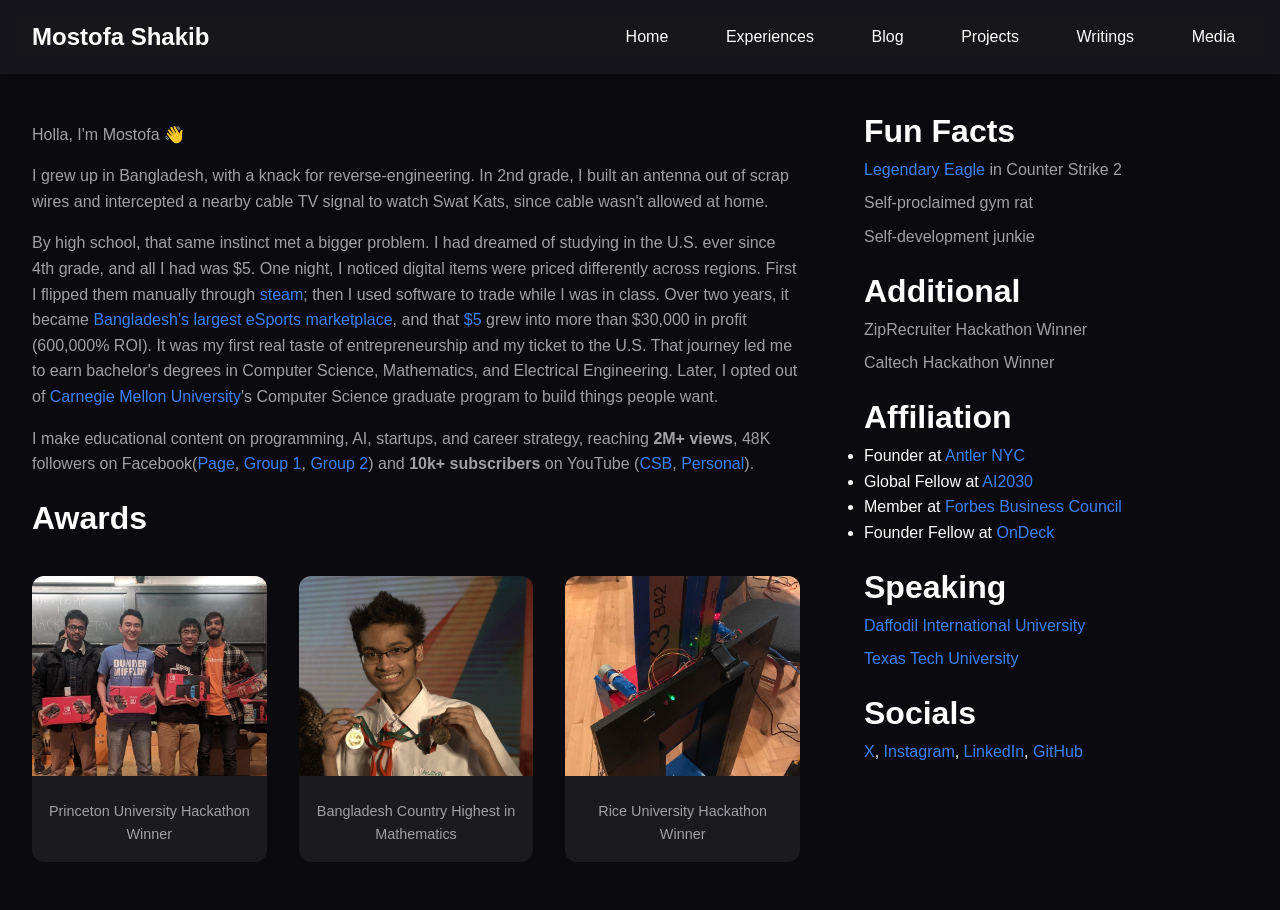
==== index.html @ c3f96622 "made some changes to add forge" ====
<!DOCTYPE html>
<html lang="en">

<head>
    <meta charset="UTF-8">
    <meta name="viewport" content="width=device-width, initial-scale=1.0">
    <title>Mostofa Shakib</title>
    <style>
        :root {
            --bg-color: #0a0a0f;
            --text-primary: #ffffff;
            --text-secondary: #a0a0a5;
            --accent-blue: #3b82f6;
            --card-bg: #1a1a1f;
        }

        * {
            margin: 0;
            padding: 0;
            box-sizing: border-box;
        }

        body {
            font-family: -apple-system, BlinkMacSystemFont, 'Segoe UI', Roboto, Oxygen, Ubuntu, Cantarell, 'Open Sans', 'Helvetica Neue', sans-serif;
            background-color: var(--bg-color);
            color: var(--text-primary);
            line-height: 1.6;
            overflow-y: scroll;
        }

        .container {
            max-width: 1300px;
            margin: 0 auto;
            padding: 2rem;
            display: grid;
            grid-template-columns: 2fr 1fr;
            gap: 4rem;
        }

        #experiences .container {
            grid-template-columns: 1fr;
            justify-items: center;
        }

        #projects .container {
            grid-template-columns: 1fr;
            justify-items: center;
        }

        .nav {
            display: flex;
            justify-content: space-between;
            align-items: center;
            padding: 1rem 2rem;
            background-color: rgba(26, 26, 31, 0.8);
            backdrop-filter: blur(10px);
            position: sticky;
            top: 0;
            z-index: 100;
        }

        .logo {
            display: flex;
            align-items: center;
            gap: 1rem;
        }

        .logo img {
            width: 40px;
            height: 40px;
        }

        .site-title {
            font-size: 1.5rem;
            font-weight: 600;
        }

        .nav-links {
            display: flex;
            gap: 2rem;
        }

        .nav-links a {
            color: var(--text-primary);
            font-weight: 500;
            font-size: 1rem;
            text-decoration: none;
            padding: 0.5rem 0.8rem;
            border-radius: 6px;
            transition: background 0.2s, color 0.2s;
            cursor: pointer;
        }

        .nav-links a:hover,
        .nav-links a.active {
            background: var(--accent-blue);
            color: #fff;
        }

        .main-content {
            margin-top: 1rem;
        }

        .section {
            margin-bottom: 1rem;
        }

        .section-title {
            font-size: 2rem;
            font-weight: 700;
            color: var(--text-primary);
        }

        .content p {
            margin-bottom: 1rem;
            color: var(--text-secondary);
        }

        a {
            color: var(--accent-blue);
            text-decoration: none;
            transition: opacity 0.3s ease;
        }

        a:hover {
            opacity: 0.8;
        }

        .achievements-list {
            list-style: none;
            color: var(--text-secondary);
        }

        .achievements-list li {
            margin-bottom: 0.5rem;
        }

        .gallery {
            display: grid;
            grid-template-columns: repeat(3, 1fr);
            gap: 2rem;
            margin-top: 2rem;
        }

        .gallery-item {
            background: var(--card-bg);
            border-radius: 12px;
            overflow: hidden;
            transition: transform 0.3s ease;
        }

        .gallery-item:hover {
            transform: translateY(-5px);
        }

        .gallery-item img {
            width: 100%;
            height: 200px;
            object-fit: cover;
        }

        .gallery-caption {
            padding: 1rem;
            color: var(--text-secondary);
            text-align: center;
            font-size: 0.9rem;
        }

        /* Page content styles */
        .page-content {
            display: none;
            animation: fadeIn 0.5s ease-in-out;
        }

        .page-content.active {
            display: block;
        }

        @keyframes fadeIn {
            from {
                opacity: 0;
                transform: translateY(20px);
            }

            to {
                opacity: 1;
                transform: translateY(0);
            }
        }

        #experiences .main-content {
            text-align: center;
            max-width: 1200px;
            margin: 0 auto;
            width: 100%;
        }

        .experiences-grid {
            display: grid;
            grid-template-columns: 1fr 1fr 1fr;
            gap: 2.5rem;
            margin-top: 2rem;
            width: 100%;
        }

        .experience-column h2 {
            font-size: 1.5rem;
            font-weight: 600;
            color: var(--text-primary);
            margin-bottom: 1.5rem;
            padding-bottom: 0.5rem;
            border-bottom: 2px solid var(--accent-blue);
            text-align: center;
        }

        .experience-item {
            background: var(--card-bg);
            border-radius: 12px;
            padding: 1.5rem;
            margin-bottom: 1.5rem;
            transition: transform 0.3s ease, box-shadow 0.3s ease;
            text-align: left;
        }

        .experience-item:hover {
            transform: translateY(-5px);
            box-shadow: 0 8px 24px rgba(59, 130, 246, 0.2);
        }

        .experience-item h4 {
            font-size: 1rem;
            font-weight: 600;
            color: var(--text-primary);
            margin-bottom: 0.5rem;
        }

        .experience-item p {
            color: var(--text-secondary);
            font-size: 0.85rem;
            line-height: 1.6;
            margin: 0;
        }

        .writings-subsection {
            margin-bottom: 2.5rem;
        }

        .writings-subsection h2 {
            font-size: 1.25rem;
            font-weight: 600;
            color: var(--text-primary);
            margin-bottom: 1rem;
            padding-bottom: 0.4rem;
            border-bottom: 2px solid var(--accent-blue);
            display: inline-block;
        }

        @media (max-width: 768px) {
            .container {
                grid-template-columns: 1fr;
                gap: 2rem;
                max-width: 100%;
            }

            .gallery {
                grid-template-columns: 1fr;
            }

            .nav-links {
                gap: 1rem;
                font-size: 0.95rem;
            }

            .experiences-grid {
                grid-template-columns: 1fr;
                gap: 2rem;
            }

            #experiences .main-content {
                max-width: 100%;
                padding: 0 1rem;
            }

            #projects .main-content {
                max-width: 100%;
                padding: 0 1rem;
            }
        }

        @media (max-width: 1024px) and (min-width: 769px) {
            .experiences-grid {
                grid-template-columns: 1fr 1fr;
                gap: 2rem;
            }
        }

        .blog-card {
            background: rgba(26, 26, 31, 0.4);
            border: 1px solid rgba(255, 255, 255, 0.05);
            border-radius: 12px;
            padding: 0.5rem 0.75rem;
            transition: all 0.3s ease;
            cursor: pointer;
            display: flex;
            flex-direction: column;
            position: relative;
            overflow: hidden;
            text-align: left;
        }

        .blog-card:hover {
            transform: translateY(-5px);
            background: rgba(26, 26, 31, 0.8);
            border-color: var(--accent-blue);
            box-shadow: 0 10px 30px -10px rgba(59, 130, 246, 0.15);
        }

        .blog-card::before {
            content: '';
            position: absolute;
            top: 0;
            left: 0;
            width: 100%;
            height: 2px;
            background: linear-gradient(90deg, var(--accent-blue), transparent);
            opacity: 0;
            transition: opacity 0.3s;
        }

        .blog-card:hover::before {
            opacity: 1;
        }

        .blog-meta {
            font-size: 0.8rem;
            color: var(--text-secondary);
            margin-bottom: 0.15rem;
            display: flex;
            gap: 1rem;
        }

        .blog-title {
            font-size: 1.15rem;
            font-weight: 600;
            color: var(--text-primary);
            margin-bottom: 0.1rem;
            line-height: 1.4;
        }

        .blog-desc {
            color: #d1d5db;
            font-size: 0.85rem;
            margin-bottom: 0.15rem;
            line-height: 1.4;
            flex-grow: 1;
        }

        .blog-read-more {
            color: var(--accent-blue);
            font-size: 0.95rem;
            font-weight: 500;
            margin-top: auto;
            display: flex;
            align-items: center;
            gap: 0.5rem;
        }

        .pagination {
            display: flex;
            justify-content: center;
            align-items: center;
            gap: 0.5rem;
            margin-top: 3rem;
        }

        .page-btn {
            background: var(--card-bg);
            border: 1px solid rgba(255, 255, 255, 0.1);
            color: var(--text-secondary);
            width: 40px;
            height: 40px;
            border-radius: 8px;
            display: flex;
            justify-content: center;
            align-items: center;
            cursor: pointer;
            transition: all 0.2s;
            font-weight: 500;
        }

        .page-btn:hover:not(:disabled) {
            border-color: var(--accent-blue);
            color: var(--text-primary);
        }

        .page-btn.active {
            background: var(--accent-blue);
            color: white;
            border-color: var(--accent-blue);
        }

        .page-btn:disabled {
            opacity: 0.5;
            cursor: not-allowed;
        }

        .blog-filter-nav {
            display: flex;
            justify-content: center;
            gap: 1rem;
            margin-bottom: 2rem;
            flex-wrap: wrap;
        }

        .blog-filter-btn {
            background: transparent;
            border: 1px solid rgba(255, 255, 255, 0.1);
            color: var(--text-secondary);
            padding: 0.5rem 1.25rem;
            border-radius: 20px;
            cursor: pointer;
            transition: all 0.3s ease;
            font-size: 0.9rem;
            font-weight: 500;
        }

        .blog-filter-btn:hover {
            border-color: var(--accent-blue);
            color: var(--text-primary);
        }

        .blog-filter-btn.active {
            background: var(--accent-blue);
            color: white;
            border-color: var(--accent-blue);
        }
    </style>
</head>

<body>
    <nav class="nav">
        <div class="logo">
            <!-- You can add a logo image here if you want -->
            <!-- <img src="logo.png" alt="Logo"> -->
            <a onclick="showPage('home')" class="site-title"
                style="color: var(--text-primary); cursor: pointer;">Mostofa Shakib</a>
        </div>
        <div class="nav-links">
            <a onclick="showPage('home')" class="nav-item active">Home</a>
            <a onclick="showPage('experiences')" class="nav-item">Experiences</a>
            <a onclick="showPage('blog')" class="nav-item">Blog</a>
            <a onclick="showPage('projects')" class="nav-item">Projects</a>
            <a onclick="showPage('writings')" class="nav-item">Writings</a>
            <a onclick="showPage('media')" class="nav-item">Media</a>
        </div>
    </nav>

    <!-- Home Page -->
    <div id="home" class="page-content active">
        <div class="container">
            <div class="main-content">
                <section class="section" id="about">
                    <div class="content">
                        <p>Holla, I'm Mostofa 👋</p>

                        <p>I grew up in Bangladesh, with a knack for reverse-engineering. In 2nd
                            grade, I built an antenna out of scrap wires and intercepted a nearby cable TV signal
                            to watch Swat Kats, since cable wasn't allowed at home.</p>

                        <p>By high school, that same instinct met a bigger problem. I had dreamed of studying in the
                            U.S. ever since 4th grade, and all I had was $5. One night, I noticed
                            digital items were priced differently across regions. First I flipped them manually through
                            <a href="https://steamcommunity.com/id/earthdj">steam</a>; then I
                            used software to trade while I was in class. Over two years, it became <a
                                href="https://www.facebook.com/kurtssteamstore">Bangladesh's largest
                                eSports marketplace</a>, and that <a href="images/steam_origin.png"
                                target="_blank">$5</a> grew into more than $30,000 in profit (600,000% ROI). It was
                            my first
                            real taste of entrepreneurship and my ticket to the U.S. That journey led me to earn
                            bachelor's degrees in Computer Science, Mathematics, and Electrical Engineering. Later, I
                            opted out of <a
                                href="https://www.usnews.com/best-graduate-schools/top-computer-science-schools/computer-science-rankings">Carnegie
                                Mellon University</a>'s Computer
                            Science graduate program to build things people want.
                        </p>

                        <p> I make educational content on programming, AI, startups, and
                            career strategy, reaching <strong>2M+ views</strong>, 48K followers on
                            Facebook(<a href="https://www.facebook.com/csbmain">Page</a>, <a
                                href="https://www.facebook.com/groups/csbmain">Group 1</a>, <a
                                href="https://www.facebook.com/groups/pbcsbmain">Group 2</a>) and <strong>10k+
                                subscribers</strong>
                            on YouTube (<a href="https://www.youtube.com/@csbdmain">CSB</a>, <a
                                href="https://www.youtube.com/c/AdibShakib">Personal</a>).
                        </p>
                    </div>
                </section>

                <section class="section" id="awards">
                    <h2 class="section-title">Awards</h2>
                    <div class="gallery">
                        <div class="gallery-item">
                            <img src="images/princetonU.jpg" alt="Princeton University Hackathon">
                            <div class="gallery-caption">Princeton University Hackathon Winner</div>
                        </div>
                        <div class="gallery-item">
                            <img src="images/highschool.jpg" alt="Mathematics Achievement">
                            <div class="gallery-caption">Bangladesh Country Highest in Mathematics</div>
                        </div>
                        <div class="gallery-item">
                            <img src="images/rice.jpg" alt="Rice University Hackathon">
                            <div class="gallery-caption">Rice University Hackathon Winner</div>
                        </div>
                    </div>
                </section>
            </div>

            <aside>
                <section class="section" id="funfacts">
                    <h2 class="section-title">Fun Facts</h2>
                    <ul class="achievements-list">
                        <li><a href="images/csgo_le.jpeg" target="_blank">Legendary Eagle</a> in Counter Strike 2</li>
                        <li>Self-proclaimed gym rat</li>
                        <li>Self-development junkie</li>
                    </ul>
                </section>

                <section class="section" id="additional">
                    <h2 class="section-title">Additional</h2>
                    <ul class="achievements-list">
                        <li>ZipRecruiter Hackathon Winner</li>
                        <li>Caltech Hackathon Winner</li>
                    </ul>
                </section>

                <section class="section" id="affiliation">
                    <h2 class="section-title">Affiliation</h2>
                    <ul class="social-list">
                        <li>Founder at <a href="https://www.antler.co//">Antler NYC</a></li>
                        <li>Global Fellow at <a href="https://ai2030.org/global-fellow-program/">AI2030</a></li>
                        <li>Member at <a
                                href="https://councils.forbes.com/profile/Mostofa-Shakib-Founder-CEO-Variant-Technologies/fdfc43c6-7fb0-412b-966b-9c5f62c822c8">Forbes
                                Business Council</a></li>
                        <li>Founder Fellow at <a href="https://www.joinodf.com/">OnDeck</a></li>
                    </ul>
                </section>

                <section class="section" id="speaking">
                    <h2 class="section-title">Speaking</h2>
                    <ul class="achievements-list">
                        <li><a
                                href="https://www.facebook.com/diucpc.official/posts/pfbid02jitp6ctXB6geWnJ72FeGAPKJsYFWMpMvJf2nkNvARnY86dKVAZ6pu3mEBxDntAfxl">Daffodil
                                International University</a></li>
                        <li><a href="https://www.instagram.com/p/Ch04AegO8Mm/">Texas Tech University</a></li>
                    </ul>
                </section>

                <section class="section" id="socials">
                    <h2 class="section-title">Socials</h2>
                    <p>
                        <a href="https://x.com/mshakib01">X</a>,
                        <a href="https://www.instagram.com/mshakib01">Instagram</a>,
                        <a href="https://www.linkedin.com/in/mostofashakib">LinkedIn</a>,
                        <a href="https://github.com/mostofashakib">GitHub</a>
                    </p>
                </section>
            </aside>
        </div>
    </div>

    <!-- Experiences Page -->
    <div id="experiences" class="page-content">
        <div class="container">
            <div class="main-content">
                <h1 class="section-title">Experiences</h1>
                <div class="experiences-grid">
                    <!-- Industry Experiences -->
                    <div class="experience-column">
                        <h2>Industry</h2>
                        <!-- <div class="experience-item">
                            <h4>AI Engineer at Mercor</h4>
                            <p>Led the development of evaluation infrastructure to compute rewards for LLM Post Training
                            </p>
                        </div> -->
                        <div class="experience-item">
                            <h4>Software Engineer at ZipRecruiter</h4>
                            <p>Drove transition to eliminate manual QA; enabled launch of
                                real-time video interview (<a
                                    href="https://techcrunch.com/2024/09/05/ziprecruiters-new-tool-will-quickly-match-and-schedule-an-intro-call-with-potential-candidates/">ZipIntro)</a>
                                for 10M job seekers daily, helping ZipRecruiter earn a spot in <a
                                    href="https://www.fastcompany.com/91269597/human-resources-most-innovative-companies-2025">Fast
                                    Company’s Most Innovative Companies</a></p>
                        </div>
                        <div class="experience-item">
                            <h4>Software Engineer at Snapchat</h4>
                            <p>Led messaging's identity migration (<a
                                    href="https://techcrunch.com/2022/02/17/snapchat-change-username/">username
                                    change</a>) for ~1B+ monthly active users.</p>
                        </div>
                        <!-- <div class="experience-item">
                            <h4>Founding Engineer at CDK Global</h4>
                            <p>Early engineer at the new fortellis marketplace; built the subscription billing infrastructure.</p>
                        </div> -->
                    </div>

                    <!-- Entrepreneurship Experiences -->
                    <div class="experience-column">
                        <h2>Entrepreneurship</h2>
                        <div class="experience-item">
                            <h4>Founder at CSB</h4>
                            <p>AI Recruitment; generated $4M+ income for developers and $0 -> $300K ARR in 5
                                months; featured in <a
                                    href="https://www.under30ceo.com/how-a-gaming-arbitrage-strategy-led-to-revolutionizing-tech-education/">Under30CEO</a>,
                                and <a
                                    href="https://thefinancialexpress.com.bd/youth-and-entrepreneurship/rethinking-hiring-with-mostofa-adib-shakib">
                                    Financial Express</a>.</p>
                        </div>
                        <div class="experience-item">
                            <h4>Co-Founder at Promethium</h4>
                            <p>Blockchain based wallet + payments infrastructure with built-in assets inheritance;
                                Received funding from US Government SBIR Program, 1517 Fund </p>
                        </div>
                        <!-- <div class="experience-item">
                            <h4>Founder at <a href="https://www.facebook.com/kurtssteamstore">Kurt's Steam
                                    Store</a>
                            </h4>
                            <p>Built <a href="https://www.facebook.com/kurtssteamstore">Bangladesh's largest eSports
                                    marketplace</a> using software to track market trends
                                across regions, and generated 600,000% ROI from $5.</p>
                        </div> -->
                    </div>

                    <!-- Non-profit Experiences -->
                    <div class="experience-column">
                        <h2>Non-Profit</h2>
                        <!-- <div class="experience-item">
                            <h4>Research at Applied Vision Lab</h4>
                            <p>Conducted image segmentation using deformable models and CNN to detect multi-scale
                                visual features for early-stage plantation yield estimation.</p>
                        </div> -->

                        <div class="experience-item">
                            <h4>Founder & President at HackCSB</h4>
                            <p>Bangladesh's first hackathon ecosystem; collaborated with top universities, influencers
                                with 1M+
                                followers; earned recognition from <a
                                    href="https://x.com/UNICEFinnovate/status/1858827565445902392">UNICEF</a>, <a
                                    href="https://www.dhakatribune.com/bangladesh/education/357156/bangladesh%E2%80%99s-tech-sector-energized-by">Dhaka
                                    Tribune</a>, and <a
                                    href="https://thefinancialexpress.com.bd/sci-tech/how-a-bangladeshi-hackathon-is-inspiring-a-generation">The
                                    Financial Express</a></p>
                        </div>
                        <div class="experience-item">
                            <h4>Co-Founder & President at RaiderHacks</h4>
                            <p>West Texas’s first hackathon org; grew to 100+ members who won at
                                Harvard, Microsoft, Berkeley</p>
                        </div>
                    </div>

                    <!-- Advising & Investing Experiences (Inline) -->
                </div>
                <div class="content" style="margin-top: 4rem; text-align: left;">
                    <h2
                        style="font-size: 1.5rem; font-weight: 600; color: var(--text-primary); margin-bottom: 1.5rem; padding-bottom: 0.5rem; border-bottom: 2px solid var(--accent-blue); display: inline-block;">
                        Advising & Investing</h2>
                    <ul class="achievements-list" style="line-height: 1.8; font-size: 0.95rem;">
                        <li><strong>Accelerator Committee at <a
                                    href="https://www.depts.ttu.edu/research/research-park/About_Us/mentors/mentor/?name=shakib-adib-mostofa">Innovation
                                    Hub</a>:</strong> Evaluated and selected startups for the $40K seed accelerator, and
                            provided technical advisory to portfolio companies.</li>
                        <li><strong>Technical Advisor at <a href="https://relaxy.com.bd/">Relaxy</a>:</strong> Guided
                            AI and technical strategy for an AI mental health platform backed by Accelerating Asia,
                            led by a Forbes 30 Under 30 founder.</li>
                        <li><strong>Angel Investor at <a href="https://www.gaingels.com/">GaingelsVC</a>:</strong>
                            Actively investing in early-stage AI and infrastructure startups.</li>
                    </ul>
                </div>
            </div>
        </div>
    </div>

    <!-- Media Page -->
    <div id="media" class="page-content">
        <div class="container">
            <div class="main-content">
                <h1 class="section-title">📰 Media</h1>

                <section class="section">
                    <div class="content">
                        <p>I've been featured in media outlets for my work:</p>
                        <ul class="achievements-list">
                            <!-- <li>Featured in <a
                                    href="https://www.businessinsider.com/pivoted-career-upskill-agentic-ai-software-engineering-2025-8">Business
                                    Insider</a></li>
                            <li>Featured in <a href="https://www.businessinsider.com/tech-workers-simple-tip-for-breaking-into-ai-2025-12">Business
                                    Insider</a></li>
                            <li>Featured in <a
                                    href="https://translate.google.com/translate?sl=pt&tl=en&u=https://exame.com/carreira/engenheiro-abandona-big-techs-aposta-em-ia-e-quadruplica-renda-para-us-330-mil-por-ano/">Exame</a>
                            </li> -->
                            <li>Under30CEO: <a
                                    href="https://www.under30ceo.com/how-a-gaming-arbitrage-strategy-led-to-revolutionizing-tech-education/">How
                                    a
                                    Gaming Arbitrage Strategy Led to Revolutionizing Tech Education</a></li>
                            <li>The Financial Express: <a
                                    href="https://thefinancialexpress.com.bd/youth-and-entrepreneurship/rethinking-hiring-with-mostofa-adib-shakib">Rethinking
                                    hiring with Mostofa Adib Shakib</a></li>
                            <li>USA Today: <a
                                    href="https://www.usatoday.com/story/special/contributor-content/2024/06/11/adibs-path-from-steam-trader-to-silicon-valley/74061707007/">Adib's
                                    Path from Steam Trader to Silicon Valley</a></li>
                            <li>Hackernoon: <a
                                    href="https://hackernoon.com/from-bangladesh-to-texas-shakib-and-the-power-of-hackathons">From
                                    Bangladesh to Texas: Shakib and the Power of Hackathons</a>
                            </li>
                            <li>The Manab Zamin: <a href="https://www.mzamin.com/old-archive?news=103769">
                                    Shakib's Journey</a></li>
                            <li>Dhaka Tribune: <a
                                    href="https://www.dhakatribune.com/bangladesh/education/357156/bangladesh%E2%80%99s-tech-sector-energized-by">Bangladesh’s
                                    tech sector energized by international hackathon</a></li>
                            <li>The Financial Express: <a
                                    href="https://thefinancialexpress.com.bd/sci-tech/how-a-bangladeshi-hackathon-is-inspiring-a-generation">How
                                    a Bangladeshi hackathon is inspiring a generation</a></li>
                            <li>Bangladesh Post: <a
                                    href="https://bangladeshpost.net/posts/hackcsb-ignites-innovation-among-bangladesh-s-tech-students-144851">HackCSB
                                    ignites innovation among Bangladesh’s tech students</a></li>
                        </ul>
                    </div>
                </section>

                <section class="section">
                    <h2 class="section-title">🎙️ Podcasts</h2>
                    <div class="content">
                        <p>I've been on podcasts discussing tech, entrepreneurship, and career development:</p>
                        <ul class="achievements-list">
                            <li><a href="https://youtu.be/lc6NeudSkMk?si=-1ILIFRSJVuIU6mO">Seeam Shahid Noor:</a>
                                Sharing my journey from zero to cracking Amazon, Twitter, etc</li>
                            <li><a href="https://youtu.be/4m5bO1p8SHg?si=LrP2zD58KTMiUuiM">Short Stories:</a>
                                Building
                                the "Snapchat" of Crypto </li>
                        </ul>
                    </div>
                </section>
            </div>
        </div>
    </div>

    <!-- Projects Page -->
    <div id="projects" class="page-content">
        <div class="container">
            <div class="main-content">
                <h1 class="section-title">Projects</h1>
                <div class="content" style="margin-top: 1.5rem;">
                    <ul class="achievements-list">
                        <li><a href="https://github.com/mostofashakib/Forge">Forge</a>: Built infrastructure for
                            generating synthetic data for AI agents through RL-style environments and interactive task
                            simulations. Supports multi-step environments, evolving world states, reward-driven agent
                            behavior, and scalable trajectory generation for reasoning, planning, and tool-use
                            evaluation
                        </li>
                        <li><a href="https://github.com/mostofashakib/GideonAI">GideonAI</a>: Built a multimodal
                            video
                            moderation agent with compliance validation, cross-model disagreement detection, drift
                            monitoring across content distributions, and cost-aware inference routing for per-clip
                            model
                            selection. Integrated confidence-based human review loops with policy feedback
                            refinement
                        </li>
                        <li><a href="https://github.com/mostofashakib/Friday">Friday</a>: An AI Interview Coach that
                            adapts in real time — asking harder questions when you're doing well, probing weak spots
                            when you're not, and coaching itself on how to push you further;
                            personalizes every session to the candidate by reading their GitHub, resume,
                            publications,
                            and the job posting before the interview begins</li>
                        <li><a href="https://github.com/mostofashakib/VidQ">VidQ</a>: Agentic video downloader that
                            downloads any video from any websites with no browser extensions or site-specific
                            configs.
                            Runs a two-pass pipeline inside headless Chromium that intercepts video streams and
                            downloads via ffmpeg, with a MediaRecorder fallback for DRM-adjacent or blob-URL content
                        </li>

                        <li><a
                                href="https://www.linkedin.com/posts/safallwa_chatgpt-resumegpt-activity-7284949715173974016-oay0/">ResumeGPT</a>:
                            Built an AI resume optimizer to fix Bangladesh's resume writing problem. Went viral on
                            LinkedIn
                        </li>
                    </ul>
                </div>
            </div>
        </div>
    </div>

    <!-- Writings Page -->
    <div id="writings" class="page-content">
        <div class="container">
            <div class="main-content">
                <h1 class="section-title">✍️ Writings & Publications</h1>
                <div class="content">
                    <div class="writings-subsection">
                        <h2>Research <a href="https://scholar.google.com/citations?user=IwJCxNYAAAAJ&hl" target="_blank"
                                style="font-size: 0.9rem; vertical-align: middle; margin-left: 0.5rem; font-weight: normal; color: var(--text-secondary);">[Google
                                Scholar]</a></h2>
                        <ul class="achievements-list">
                            <li>IEEE TSCET: <a href="https://ieeexplore.ieee.org/document/11461133">Predicting Drug
                                    Super-class
                                    Mechanisms of Action From Large-Scale Cell-Line Sensitivity Profiles Using
                                    Autoencoder Latent Representations and Stacked Neural-Boosted Ensembles</a>
                            </li>
                            <li>IEEE TSCET: <a href="https://ieeexplore.ieee.org/document/11461211">CDFNet Based
                                    Fusion
                                    Network for Interpretable Alzheimer's Disease Prediction Using Hybrid Imaging
                                    and
                                    Clinical Meta-Ensemble Learning</a> </li>
                            <li>Dzone: <a
                                    href="https://dzone.com/articles/self-supervised-learning-techniques-visual-tracking">Self-Supervised
                                    Learning Techniques for Visual Tracking</a></li>
                        </ul>
                    </div>
                    <div class="writings-subsection">
                        <h2>Media Publications</h2>
                        <ul class="achievements-list">
                            <li>Forbes: <a
                                    href="https://www.forbes.com/councils/forbesbusinesscouncil/2024/11/20/20-experts-share-tips-for-aspiring-entrepreneurs/">20
                                    Experts Share Tips For Aspiring Entrepreneurs</a></li>
                            <li>Forbes: <a
                                    href="https://www.forbes.com/councils/forbesbusinesscouncil/2024/08/19/bootstrapping-a-tech-startup-20-expert-tips-for-finding-success/">Bootstrapping
                                    A Tech Startup? 20 Expert Tips For Finding Success</a></li>
                            <li>Forbes: <a
                                    href="https://www.forbes.com/councils/forbesbusinesscouncil/2024/11/04/unexpected-catalyst-for-innovation-in-developing-nations/">Hackathons
                                    In Developing Nations: An Unexpected Catalyst for Innovation</a></li>
                            <li>Forbes: <a
                                    href="https://www.forbes.com/councils/forbesbusinesscouncil/2025/04/21/three-ways-small-businesses-can-use-ai-to-their-advantage/">Three
                                    Ways Small Businesses Can Use AI To Their Advantage</a></li>
                            <li>Forbes: <a
                                    href="https://www.forbes.com/councils/forbesbusinesscouncil/2025/01/02/how-to-start-a-company-with-little-money/">How
                                    to Start a Company With Little Money</a></li>
                            <li>The Financial Express: <a
                                    href="https://today.thefinancialexpress.com.bd/editorial/does-openais-sora-signal-end-of-youtubers-1713279487">Does
                                    OpenAI's Sora signal end of YouTubers?</a></li>
                            <li>Hackernoon: <a
                                    href="https://hackernoon.com/devin-ai-end-of-software-engineers-or-just-a-tool">Devin
                                    AI: End of Software Engineers or Just A Tool?</a></li>
                            <li>HackerNoon: <a
                                    href="https://hackernoon.com/how-to-get-the-most-out-of-your-university-life-as-a-software-engineer">How
                                    to Get the Most Out of Your University Life as a CS Student</a></li>
                            <li>HackerNoon: <a href="https://hackernoon.com/unlocking-doors-to-google-and-facebook">How
                                    to
                                    Become a Google Engineer</a></li>
                        </ul>
                    </div>
                </div>
            </div>
        </div>
    </div>

    <!-- Blog Page -->
    <div id="blog" class="page-content">
        <div class="container">
            <div class="main-content">
                <h1 class="section-title" style="margin-bottom: 2rem; text-align: center;">📝 Blog</h1>

                <div class="blog-filter-nav" id="blog-filter-nav">
                    <button class="blog-filter-btn active" onclick="filterBlogs('all')">All</button>
                    <button class="blog-filter-btn" onclick="filterBlogs('tech')">Tech</button>
                    <button class="blog-filter-btn" onclick="filterBlogs('startup')">Startup</button>
                    <button class="blog-filter-btn" onclick="filterBlogs('personal')">Personal</button>
                    <button class="blog-filter-btn" onclick="filterBlogs('reading-list')">Reading List</button>
                </div>

                <div id="blog-container" class="experiences-grid"
                    style="grid-template-columns: 1fr; max-width: 800px; margin: 0 auto; gap: 0.5rem;">
                    <!-- Blogs rendered via JS -->
                </div>

                <div class="pagination" id="blog-pagination">
                    <!-- Pagination rendered via JS -->
                </div>
            </div>
        </div>
    </div>

    <script>
        // Page navigation functionality
        function showPage(pageId) {
            // Scroll to top of the page instantly to prevent flickering
            window.scrollTo(0, 0);

            // Hide all pages
            const pages = document.querySelectorAll('.page-content');
            pages.forEach(page => {
                page.classList.remove('active');
            });

            // Show selected page
            const selectedPage = document.getElementById(pageId);
            if (selectedPage) {
                selectedPage.classList.add('active');
            }

            // Update navigation active state
            const navItems = document.querySelectorAll('.nav-item');
            navItems.forEach(item => {
                item.classList.remove('active');
            });

            // Find and activate the corresponding nav item
            const activeNavItem = document.querySelector(`[onclick="showPage('${pageId}')"]`);
            if (activeNavItem) {
                activeNavItem.classList.add('active');
            }
        }

        const blogs = [
            {
                title: "LLM Training Overview",
                description: "A visual mapping of how foundational models are designed, trained, aligned, and optimized for inference.",
                date: "November 29, 2025",
                readTime: "6 min read",
                url: "blog/llm_training_overview.html",
                category: "tech"
            },
            {
                title: "LLM Evaluation & Benchmark",
                description: "Evaluations, why they fail, how to use LLM as a Judge, and why agentic traces are harder to evaluate.",
                date: "November 28, 2025",
                readTime: "20 min read",
                url: "blog/llm_evaluation.html",
                category: "tech"
            },
            {
                title: "LLM as a Judge",
                description: "How to reliably use LLMs as evaluators, common biases, mitigation and structured outputs.",
                date: "November 27, 2025",
                readTime: "12 min read",
                url: "blog/llm_as_a_judge.html",
                category: "tech"
            },
            {
                title: "LLM Post-Training",
                description: "A look at SFT, RLHF, and DPO, and how base models are fine-tuned to follow instructions.",
                date: "November 25, 2025",
                readTime: "25 min read",
                url: "blog/post-training-llms.html",
                category: "tech"
            },
            // {
            //     title: "LLM Model Architecture",
            //     description: "Examining core layers: Attention, MLP, Positional Encodings, and variants like MQA and Mixture of Experts.",
            //     date: "March 29, 2026",
            //     readTime: "Coming Soon",
            //     url: "blog/model_architecture.html"
            // },
            // {
            //     title: "LLM Pre-Training",
            //     description: "Exploring compute scaling laws, distributed architectures, and mixed precision optimization.",
            //     date: "March 29, 2026",
            //     readTime: "Coming Soon",
            //     url: "blog/pretraining.html"
            // },
            // {
            //     title: "LLM Inference Ops",
            //     description: "Deep dive into model deployment via KV Cache, Speculative Decoding, and PagedAttention.",
            //     date: "March 29, 2026",
            //     readTime: "Coming Soon",
            //     url: "blog/inference.html"
            // },
            // {
            //     title: "High Fidelity Environments",
            //     description: "Testing model deployments via sandboxing, robust tooling, and mock production scenarios.",
            //     date: "March 29, 2026",
            //     readTime: "Coming Soon",
            //     url: "blog/high_fidelity_environment.html"
            // }
        ];

        const BLOGS_PER_PAGE = 6;
        let currentBlogPage = 1;
        let currentBlogCategory = 'all';

        function filterBlogs(category) {
            currentBlogCategory = category;
            currentBlogPage = 1; // Reset to first page

            // Update active state of buttons
            const buttons = document.querySelectorAll('.blog-filter-btn');
            buttons.forEach(btn => {
                btn.classList.remove('active');
                if (btn.getAttribute('onclick').includes(`('${category}')`)) {
                    btn.classList.add('active');
                }
            });

            renderBlogs();
        }

        function renderBlogs() {
            const container = document.getElementById('blog-container');
            const pagination = document.getElementById('blog-pagination');

            if (currentBlogCategory === 'reading-list') {
                container.innerHTML = `
                    <div style="grid-column: 1 / -1; text-align: left; padding: 0.5rem 0; width: 100%;">
                        <h2 style="font-size: 1.4rem; color: var(--text-primary); margin-bottom: 1rem; border-bottom: 1px solid rgba(255,255,255,0.1); padding-bottom: 0.5rem;">Startups</h2>
                        <ul class="achievements-list" style="margin-bottom: 2.5rem; list-style-type: disc; margin-left: 1.5rem; line-height: 1.8;">
                            <li><strong>Zero to One</strong> by Peter Thiel</li>
                            <li><strong>Built to Last</strong> by Jim Collins and Jerry I. Porras</li>
                            <li><strong>Negotiation Genius</strong> by Deepak Malhotra and Max Bazerman</li>
                            <li><strong>The Mom Test</strong> by Rob Fitzpatrick</li>
                            <li><strong>Start Small, Stay Small</strong> by Rob Walling</li>
                            <li><strong>The Unfair Advantage</strong> by Ash Ali and Hasan Kubba</li>
                        </ul>

                        <h2 style="font-size: 1.4rem; color: var(--text-primary); margin-bottom: 1rem; border-bottom: 1px solid rgba(255,255,255,0.1); padding-bottom: 0.5rem;">Personal</h2>
                        <ul class="achievements-list" style="list-style-type: disc; margin-left: 1.5rem; line-height: 1.8;">
                            <li><strong>Meditations</strong> by Marcus Aurelius</li>
                            <li><strong>The 48 Laws of Power</strong> by Robert Greene</li>
                            <li><strong>Money: The True Story of a Made-Up Thing</strong> by Jacob Goldstein</li>
                        </ul>
                    </div>
                `;
                pagination.innerHTML = '';
                return;
            }

            // Filter blogs by category
            const filteredBlogs = currentBlogCategory === 'all'
                ? blogs
                : blogs.filter(blog => blog.category === currentBlogCategory);

            // Calculate slice
            const startIndex = (currentBlogPage - 1) * BLOGS_PER_PAGE;
            const endIndex = startIndex + BLOGS_PER_PAGE;
            const currentBlogs = filteredBlogs.slice(startIndex, endIndex);

            // Render Blogs
            if (currentBlogs.length === 0) {
                container.innerHTML = '<div style="text-align: center; grid-column: 1 / -1; color: var(--text-secondary); padding: 2rem 0;">No articles found in this category.</div>';
            } else {
                container.innerHTML = currentBlogs.map(blog => `
                    <div class="blog-card" onclick="window.location.href='${blog.url}'">
                        <div class="blog-meta">
                            <span>${blog.date}</span>
                            <span>•</span>
                            <span>${blog.readTime}</span>
                        </div>
                        <div class="blog-title">${blog.title}</div>
                        <div class="blog-desc">${blog.description}</div>
                    </div>
                `).join('');
            }

            // Render Pagination
            const totalPages = Math.ceil(filteredBlogs.length / BLOGS_PER_PAGE);

            if (totalPages > 1) {
                let paginationHTML = `<button class="page-btn" ${currentBlogPage === 1 ? 'disabled' : ''} onclick="changeBlogPage(${currentBlogPage - 1})">←</button>`;

                for (let i = 1; i <= totalPages; i++) {
                    paginationHTML += `<button class="page-btn ${currentBlogPage === i ? 'active' : ''}" onclick="changeBlogPage(${i})">${i}</button>`;
                }

                paginationHTML += `<button class="page-btn" ${currentBlogPage === totalPages ? 'disabled' : ''} onclick="changeBlogPage(${currentBlogPage + 1})">→</button>`;
                pagination.innerHTML = paginationHTML;
            } else {
                pagination.innerHTML = '';
            }
        }

        function changeBlogPage(page) {
            const filteredBlogs = currentBlogCategory === 'all'
                ? blogs
                : blogs.filter(blog => blog.category === currentBlogCategory);
            const totalPages = Math.ceil(filteredBlogs.length / BLOGS_PER_PAGE);
            if (page >= 1 && page <= totalPages) {
                currentBlogPage = page;
                renderBlogs();
                // Scroll to top of blog section instantly to prevent flickering
                window.scrollTo(0, 0);
            }
        }

        // Initialize with home page and render blogs
        document.addEventListener('DOMContentLoaded', function () {
            showPage('home');
            renderBlogs();
        });
    </script>
</body>

</html>
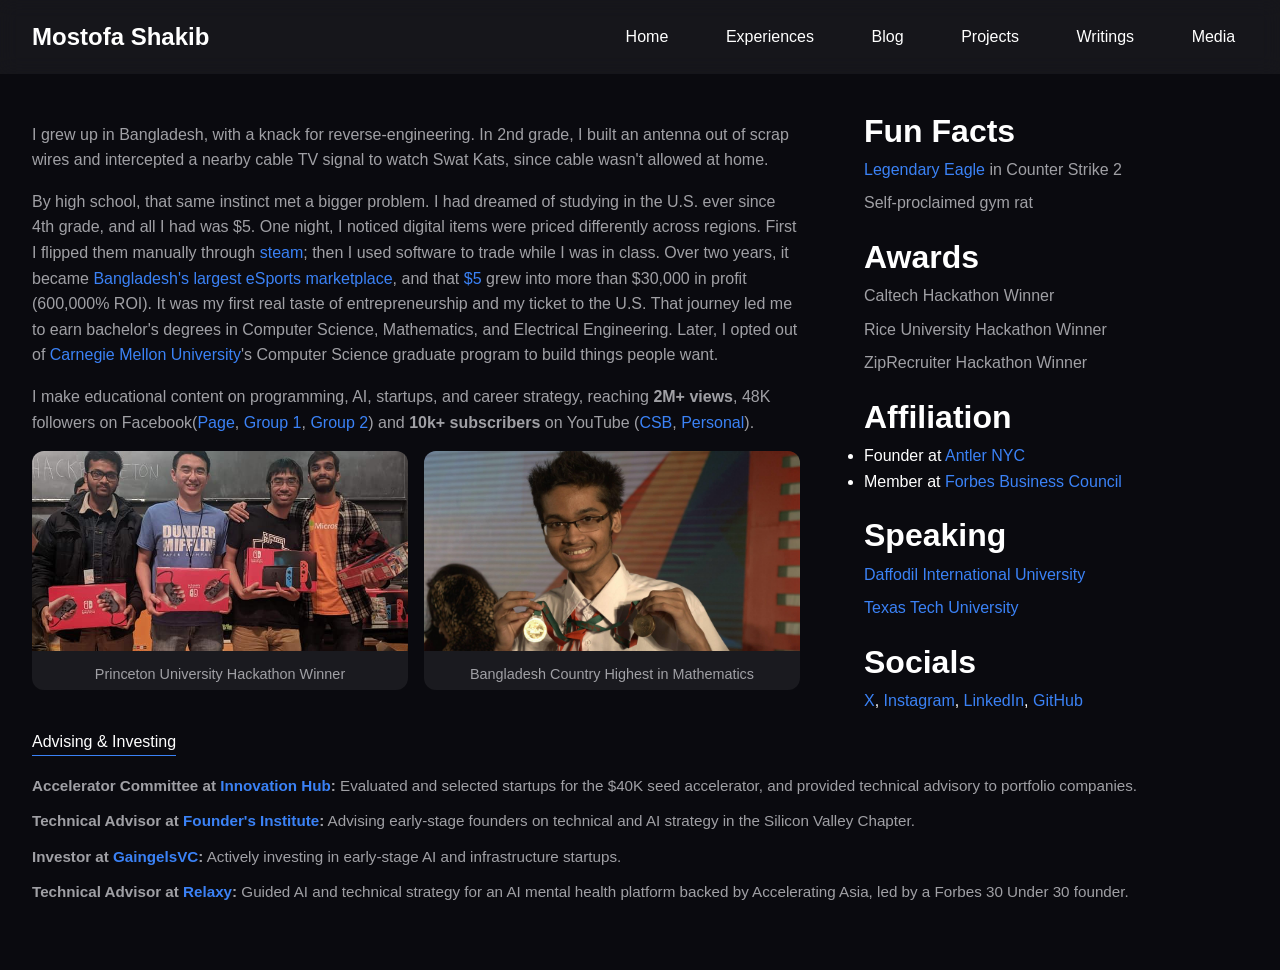
==== commit 540ecb42: "made some changes to the website" ====
--- a/index.html
+++ b/index.html
@@ -137,9 +137,9 @@
 
         .gallery {
             display: grid;
-            grid-template-columns: repeat(3, 1fr);
-            gap: 2rem;
-            margin-top: 2rem;
+            grid-template-columns: repeat(2, 1fr);
+            gap: 1rem;
+            margin-top: 1rem;
         }
 
         .gallery-item {
@@ -160,7 +160,7 @@
         }
 
         .gallery-caption {
-            padding: 1rem;
+            padding: 0.25rem;
             color: var(--text-secondary);
             text-align: center;
             font-size: 0.9rem;
@@ -241,6 +241,25 @@
             margin: 0;
         }
 
+        .advising-list {
+            line-height: 1.8;
+            font-size: 0.95rem;
+            overflow-x: auto;
+            white-space: nowrap;
+            padding-bottom: 0.5rem;
+        }
+
+        @media (max-width: 1024px) {
+            .advising-list {
+                white-space: normal;
+                overflow-x: hidden;
+            }
+
+            .advising-list li {
+                margin-bottom: 0.5rem;
+            }
+        }
+
         .writings-subsection {
             margin-bottom: 2.5rem;
         }
@@ -260,15 +279,28 @@
                 grid-template-columns: 1fr;
                 gap: 2rem;
                 max-width: 100%;
+                padding: 1rem;
+            }
+
+            .nav {
+                flex-direction: column;
+                padding: 1rem;
+                gap: 1rem;
+            }
+
+            .nav-links {
+                flex-wrap: wrap;
+                justify-content: center;
+                gap: 0.5rem;
+            }
+
+            .nav-links a {
+                padding: 0.4rem 0.6rem;
+                font-size: 0.9rem;
             }
 
             .gallery {
                 grid-template-columns: 1fr;
-            }
-
-            .nav-links {
-                gap: 1rem;
-                font-size: 0.95rem;
             }
 
             .experiences-grid {
@@ -276,14 +308,19 @@
                 gap: 2rem;
             }
 
-            #experiences .main-content {
-                max-width: 100%;
-                padding: 0 1rem;
-            }
-
+            #experiences .main-content,
             #projects .main-content {
                 max-width: 100%;
-                padding: 0 1rem;
+                padding: 0;
+            }
+
+            .section-title {
+                font-size: 1.5rem;
+            }
+
+            .blog-filter-btn {
+                padding: 0.4rem 0.8rem;
+                font-size: 0.85rem;
             }
         }
 
@@ -457,12 +494,10 @@
 
     <!-- Home Page -->
     <div id="home" class="page-content active">
-        <div class="container">
+        <div class="container" style="padding-bottom: 0;">
             <div class="main-content">
                 <section class="section" id="about">
                     <div class="content">
-                        <p>Holla, I'm Mostofa 👋</p>
-
                         <p>I grew up in Bangladesh, with a knack for reverse-engineering. In 2nd
                             grade, I built an antenna out of scrap wires and intercepted a nearby cable TV signal
                             to watch Swat Kats, since cable wasn't allowed at home.</p>
@@ -496,8 +531,7 @@
                     </div>
                 </section>
 
-                <section class="section" id="awards">
-                    <h2 class="section-title">Awards</h2>
+                <section class="section" id="highlight">
                     <div class="gallery">
                         <div class="gallery-item">
                             <img src="images/princetonU.jpg" alt="Princeton University Hackathon">
@@ -507,12 +541,10 @@
                             <img src="images/highschool.jpg" alt="Mathematics Achievement">
                             <div class="gallery-caption">Bangladesh Country Highest in Mathematics</div>
                         </div>
-                        <div class="gallery-item">
-                            <img src="images/rice.jpg" alt="Rice University Hackathon">
-                            <div class="gallery-caption">Rice University Hackathon Winner</div>
-                        </div>
                     </div>
                 </section>
+
+
             </div>
 
             <aside>
@@ -521,15 +553,15 @@
                     <ul class="achievements-list">
                         <li><a href="images/csgo_le.jpeg" target="_blank">Legendary Eagle</a> in Counter Strike 2</li>
                         <li>Self-proclaimed gym rat</li>
-                        <li>Self-development junkie</li>
                     </ul>
                 </section>
 
                 <section class="section" id="additional">
-                    <h2 class="section-title">Additional</h2>
+                    <h2 class="section-title">Awards</h2>
                     <ul class="achievements-list">
+                        <li>Caltech Hackathon Winner</li>
+                        <li>Rice University Hackathon Winner</li>
                         <li>ZipRecruiter Hackathon Winner</li>
-                        <li>Caltech Hackathon Winner</li>
                     </ul>
                 </section>
 
@@ -537,11 +569,11 @@
                     <h2 class="section-title">Affiliation</h2>
                     <ul class="social-list">
                         <li>Founder at <a href="https://www.antler.co//">Antler NYC</a></li>
-                        <li>Global Fellow at <a href="https://ai2030.org/global-fellow-program/">AI2030</a></li>
+                        <!-- <li>Global Fellow at <a href="https://ai2030.org/global-fellow-program/">AI2030</a></li> -->
                         <li>Member at <a
                                 href="https://councils.forbes.com/profile/Mostofa-Shakib-Founder-CEO-Variant-Technologies/fdfc43c6-7fb0-412b-966b-9c5f62c822c8">Forbes
                                 Business Council</a></li>
-                        <li>Founder Fellow at <a href="https://www.joinodf.com/">OnDeck</a></li>
+                        <!-- <li>Founder Fellow at <a href="https://www.joinodf.com/">OnDeck</a></li> -->
                     </ul>
                 </section>
 
@@ -565,6 +597,30 @@
                     </p>
                 </section>
             </aside>
+        </div>
+
+        <div class="container" style="display: block; padding-top: 0;">
+            <section class="section" id="advising">
+                <div class="content" style="text-align: left;">
+                    <h2
+                        style="font-size: 1rem; font-style: bold; font-weight: 250; color: var(--text-primary); margin-bottom: 1rem; border-bottom: 1px solid var(--accent-blue); display: inline-block;">
+                        Advising & Investing</h2>
+                    <ul class="achievements-list advising-list">
+                        <li><strong>Accelerator Committee at <a
+                                    href="https://www.depts.ttu.edu/research/research-park/About_Us/mentors/mentor/?name=shakib-adib-mostofa">Innovation
+                                    Hub</a>:</strong> Evaluated and selected startups for the $40K seed accelerator, and
+                            provided technical advisory to portfolio companies.</li>
+                        <li><strong>Technical Advisor at <a href="https://fi.co/">Founder's Institute</a>:</strong>
+                            Advising early-stage founders on technical and AI strategy in the Silicon
+                            Valley Chapter.</li>
+                        <li><strong>Investor at <a href="https://www.gaingels.com/">GaingelsVC</a>:</strong>
+                            Actively investing in early-stage AI and infrastructure startups.</li>
+                        <li><strong>Technical Advisor at <a href="https://relaxy.com.bd/">Relaxy</a>:</strong> Guided
+                            AI and technical strategy for an AI mental health platform backed by Accelerating Asia,
+                            led by a Forbes 30 Under 30 founder.</li>
+                    </ul>
+                </div>
+            </section>
         </div>
     </div>
 
@@ -618,7 +674,7 @@
                         <div class="experience-item">
                             <h4>Co-Founder at Promethium</h4>
                             <p>Blockchain based wallet + payments infrastructure with built-in assets inheritance;
-                                Received funding from US Government SBIR Program, 1517 Fund </p>
+                                Received funding from US Government SBIR Program, and 1517 Fund </p>
                         </div>
                         <!-- <div class="experience-item">
                             <h4>Founder at <a href="https://www.facebook.com/kurtssteamstore">Kurt's Steam
@@ -657,23 +713,6 @@
                         </div>
                     </div>
 
-                    <!-- Advising & Investing Experiences (Inline) -->
-                </div>
-                <div class="content" style="margin-top: 4rem; text-align: left;">
-                    <h2
-                        style="font-size: 1.5rem; font-weight: 600; color: var(--text-primary); margin-bottom: 1.5rem; padding-bottom: 0.5rem; border-bottom: 2px solid var(--accent-blue); display: inline-block;">
-                        Advising & Investing</h2>
-                    <ul class="achievements-list" style="line-height: 1.8; font-size: 0.95rem;">
-                        <li><strong>Accelerator Committee at <a
-                                    href="https://www.depts.ttu.edu/research/research-park/About_Us/mentors/mentor/?name=shakib-adib-mostofa">Innovation
-                                    Hub</a>:</strong> Evaluated and selected startups for the $40K seed accelerator, and
-                            provided technical advisory to portfolio companies.</li>
-                        <li><strong>Technical Advisor at <a href="https://relaxy.com.bd/">Relaxy</a>:</strong> Guided
-                            AI and technical strategy for an AI mental health platform backed by Accelerating Asia,
-                            led by a Forbes 30 Under 30 founder.</li>
-                        <li><strong>Angel Investor at <a href="https://www.gaingels.com/">GaingelsVC</a>:</strong>
-                            Actively investing in early-stage AI and infrastructure startups.</li>
-                    </ul>
                 </div>
             </div>
         </div>
@@ -704,9 +743,9 @@
                             <li>The Financial Express: <a
                                     href="https://thefinancialexpress.com.bd/youth-and-entrepreneurship/rethinking-hiring-with-mostofa-adib-shakib">Rethinking
                                     hiring with Mostofa Adib Shakib</a></li>
-                            <li>USA Today: <a
+                            <!-- <li>USA Today: <a
                                     href="https://www.usatoday.com/story/special/contributor-content/2024/06/11/adibs-path-from-steam-trader-to-silicon-valley/74061707007/">Adib's
-                                    Path from Steam Trader to Silicon Valley</a></li>
+                                    Path from Steam Trader to Silicon Valley</a></li> -->
                             <li>Hackernoon: <a
                                     href="https://hackernoon.com/from-bangladesh-to-texas-shakib-and-the-power-of-hackathons">From
                                     Bangladesh to Texas: Shakib and the Power of Hackathons</a>
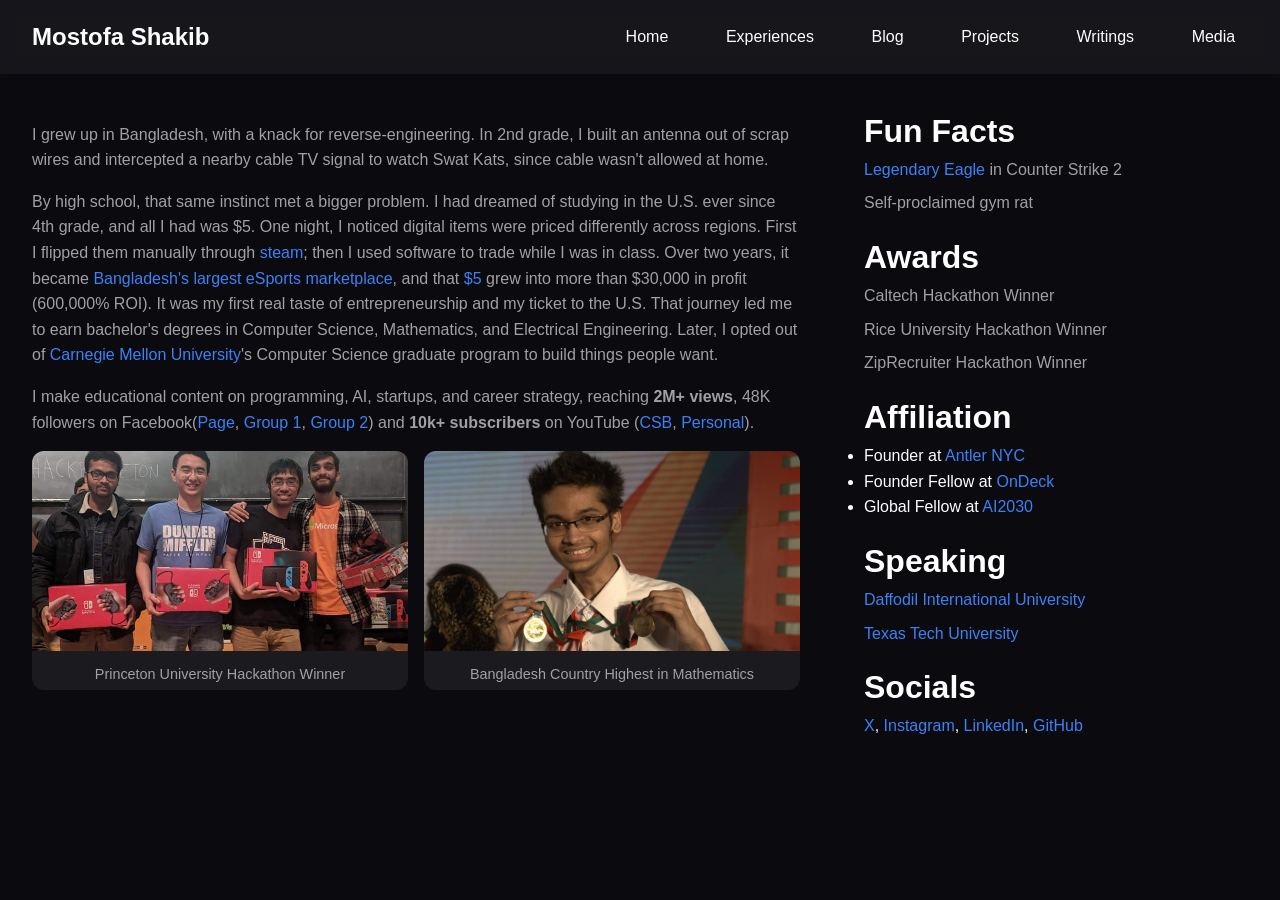
==== commit 0da1276b: "made some changes" ====
--- a/index.html
+++ b/index.html
@@ -569,11 +569,11 @@
                     <h2 class="section-title">Affiliation</h2>
                     <ul class="social-list">
                         <li>Founder at <a href="https://www.antler.co//">Antler NYC</a></li>
-                        <!-- <li>Global Fellow at <a href="https://ai2030.org/global-fellow-program/">AI2030</a></li> -->
-                        <li>Member at <a
+                        <li>Founder Fellow at <a href="https://www.joinodf.com/">OnDeck</a></li>
+                        <li>Global Fellow at <a href="https://ai2030.org/global-fellow-program/">AI2030</a></li>
+                        <!-- <li>Member at <a
                                 href="https://councils.forbes.com/profile/Mostofa-Shakib-Founder-CEO-Variant-Technologies/fdfc43c6-7fb0-412b-966b-9c5f62c822c8">Forbes
-                                Business Council</a></li>
-                        <!-- <li>Founder Fellow at <a href="https://www.joinodf.com/">OnDeck</a></li> -->
+                                Business Council</a></li> -->
                     </ul>
                 </section>
 
@@ -599,29 +599,7 @@
             </aside>
         </div>
 
-        <div class="container" style="display: block; padding-top: 0;">
-            <section class="section" id="advising">
-                <div class="content" style="text-align: left;">
-                    <h2
-                        style="font-size: 1rem; font-style: bold; font-weight: 250; color: var(--text-primary); margin-bottom: 1rem; border-bottom: 1px solid var(--accent-blue); display: inline-block;">
-                        Advising & Investing</h2>
-                    <ul class="achievements-list advising-list">
-                        <li><strong>Accelerator Committee at <a
-                                    href="https://www.depts.ttu.edu/research/research-park/About_Us/mentors/mentor/?name=shakib-adib-mostofa">Innovation
-                                    Hub</a>:</strong> Evaluated and selected startups for the $40K seed accelerator, and
-                            provided technical advisory to portfolio companies.</li>
-                        <li><strong>Technical Advisor at <a href="https://fi.co/">Founder's Institute</a>:</strong>
-                            Advising early-stage founders on technical and AI strategy in the Silicon
-                            Valley Chapter.</li>
-                        <li><strong>Investor at <a href="https://www.gaingels.com/">GaingelsVC</a>:</strong>
-                            Actively investing in early-stage AI and infrastructure startups.</li>
-                        <li><strong>Technical Advisor at <a href="https://relaxy.com.bd/">Relaxy</a>:</strong> Guided
-                            AI and technical strategy for an AI mental health platform backed by Accelerating Asia,
-                            led by a Forbes 30 Under 30 founder.</li>
-                    </ul>
-                </div>
-            </section>
-        </div>
+
     </div>
 
     <!-- Experiences Page -->
@@ -663,8 +641,8 @@
                     <div class="experience-column">
                         <h2>Entrepreneurship</h2>
                         <div class="experience-item">
-                            <h4>Founder at CSB</h4>
-                            <p>AI Recruitment; generated $4M+ income for developers and $0 -> $300K ARR in 5
+                            <h4>Founder at CSB (AI Recruitment)</h4>
+                            <p>Generated $4M+ income for developers and bootstrapped from $0 -> $300K ARR in 5
                                 months; featured in <a
                                     href="https://www.under30ceo.com/how-a-gaming-arbitrage-strategy-led-to-revolutionizing-tech-education/">Under30CEO</a>,
                                 and <a
@@ -715,6 +693,29 @@
 
                 </div>
             </div>
+        </div>
+
+        <div class="container" style="display: block; padding-top: 0;">
+            <section class="section" id="advising">
+                <div class="content" style="text-align: left;">
+                    <h2
+                        style="font-size: 1rem; font-style: bold; font-weight: 250; color: var(--text-primary); margin-bottom: 1rem; border-bottom: 1px solid var(--accent-blue); display: inline-block;">
+                        Advising & Investing</h2>
+                    <ul class="achievements-list advising-list">
+                        <li><strong>Accelerator Committee at <a
+                                    href="https://www.depts.ttu.edu/research/research-park/About_Us/mentors/mentor/?name=shakib-adib-mostofa">Innovation
+                                    Hub</a>:</strong> Evaluated and selected startups for the $40K seed accelerator, and
+                            provided technical advisory to portfolio companies.</li>
+                        <li><strong>Technical Advisor at <a href="https://fi.co/">Founder's Institute</a> Silicon Valley
+                                & Investor at <a href="https://www.gaingels.com/">GaingelsVC</a>:</strong>
+                            Advising and investing in early-stage founders focused on AI and infrastructure startups.
+                        </li>
+                        <li><strong>Technical Advisor at <a href="https://relaxy.com.bd/">Relaxy</a>:</strong> Guided
+                            AI and technical strategy for an AI mental health platform backed by Accelerating Asia,
+                            led by a Forbes 30 Under 30 founder.</li>
+                    </ul>
+                </div>
+            </section>
         </div>
     </div>
 
@@ -795,26 +796,26 @@
                             behavior, and scalable trajectory generation for reasoning, planning, and tool-use
                             evaluation
                         </li>
-                        <li><a href="https://github.com/mostofashakib/GideonAI">GideonAI</a>: Built a multimodal
+                        <!-- <li><a href="https://github.com/mostofashakib/GideonAI">GideonAI</a>: Built a multimodal
                             video
                             moderation agent with compliance validation, cross-model disagreement detection, drift
                             monitoring across content distributions, and cost-aware inference routing for per-clip
                             model
                             selection. Integrated confidence-based human review loops with policy feedback
                             refinement
-                        </li>
-                        <li><a href="https://github.com/mostofashakib/Friday">Friday</a>: An AI Interview Coach that
+                        </li> -->
+                        <!-- <li><a href="https://github.com/mostofashakib/Friday">Friday</a>: An AI Interview Coach that
                             adapts in real time — asking harder questions when you're doing well, probing weak spots
                             when you're not, and coaching itself on how to push you further;
                             personalizes every session to the candidate by reading their GitHub, resume,
                             publications,
-                            and the job posting before the interview begins</li>
-                        <li><a href="https://github.com/mostofashakib/VidQ">VidQ</a>: Agentic video downloader that
+                            and the job posting before the interview begins</li> -->
+                        <!-- <li><a href="https://github.com/mostofashakib/VidQ">VidQ</a>: Agentic video downloader that
                             downloads any video from any websites with no browser extensions or site-specific
                             configs.
                             Runs a two-pass pipeline inside headless Chromium that intercepts video streams and
                             downloads via ffmpeg, with a MediaRecorder fallback for DRM-adjacent or blob-URL content
-                        </li>
+                        </li> -->
 
                         <li><a
                                 href="https://www.linkedin.com/posts/safallwa_chatgpt-resumegpt-activity-7284949715173974016-oay0/">ResumeGPT</a>:
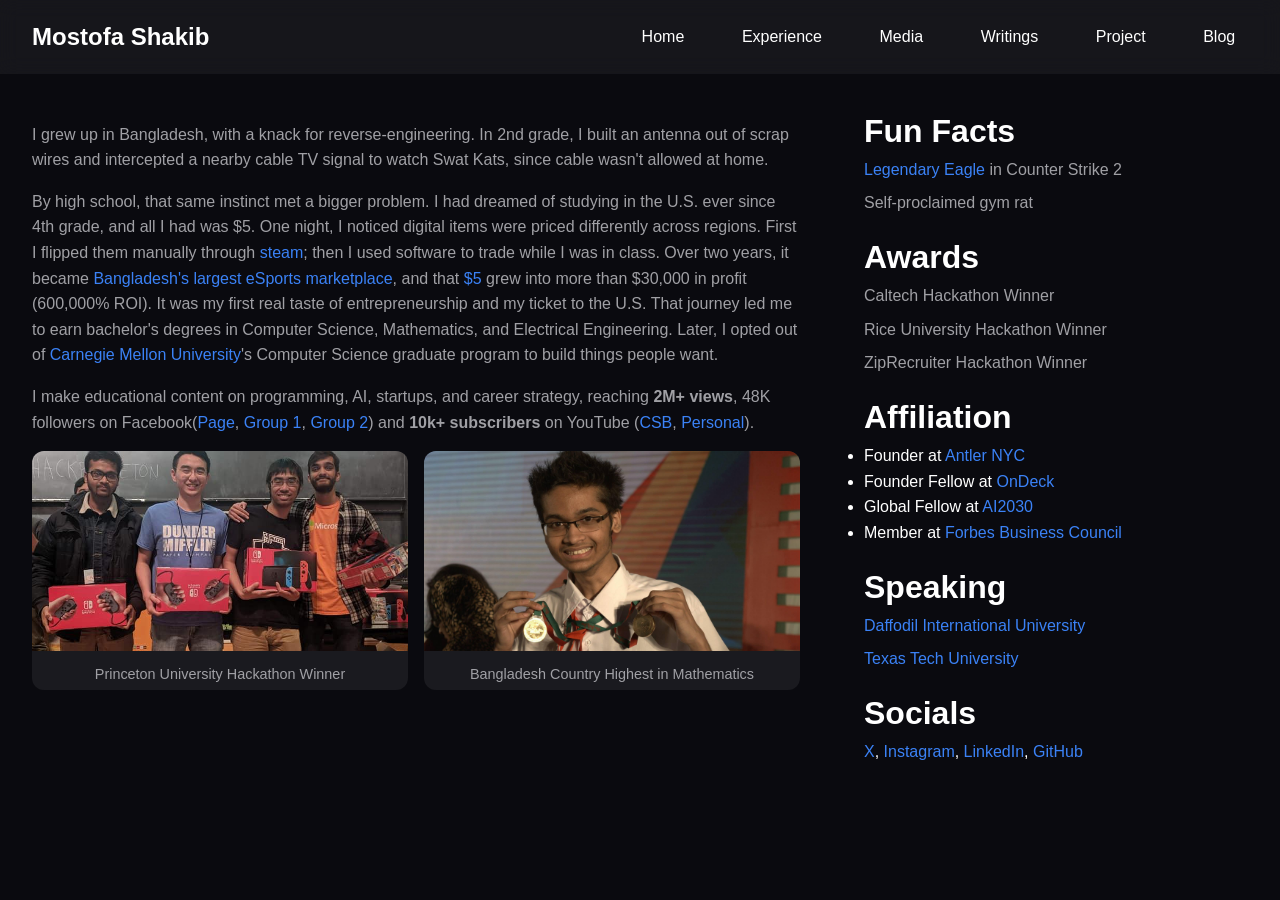
==== commit 651ba869: "made some changes" ====
--- a/index.html
+++ b/index.html
@@ -189,75 +189,76 @@
         }
 
         #experiences .main-content {
-            text-align: center;
-            max-width: 1200px;
+            text-align: left;
+            max-width: 800px;
             margin: 0 auto;
             width: 100%;
         }
 
-        .experiences-grid {
-            display: grid;
-            grid-template-columns: 1fr 1fr 1fr;
-            gap: 2.5rem;
-            margin-top: 2rem;
+        .experience-list-container {
+            display: flex;
+            flex-direction: column;
+            gap: 0.5rem;
+            margin-top: 1rem;
             width: 100%;
         }
 
-        .experience-column h2 {
-            font-size: 1.5rem;
+        .category-title {
+            font-size: 1.1rem;
             font-weight: 600;
-            color: var(--text-primary);
-            margin-bottom: 1.5rem;
-            padding-bottom: 0.5rem;
-            border-bottom: 2px solid var(--accent-blue);
-            text-align: center;
-        }
-
-        .experience-item {
-            background: var(--card-bg);
-            border-radius: 12px;
-            padding: 1.5rem;
-            margin-bottom: 1.5rem;
-            transition: transform 0.3s ease, box-shadow 0.3s ease;
-            text-align: left;
-        }
-
-        .experience-item:hover {
-            transform: translateY(-5px);
-            box-shadow: 0 8px 24px rgba(59, 130, 246, 0.2);
-        }
-
-        .experience-item h4 {
+            color: var(--text-secondary);
+            margin-bottom: 0.5rem;
+            padding-bottom: 0.25rem;
+            border-bottom: 1px solid rgba(255, 255, 255, 0.1);
+            display: inline-block;
+        }
+
+        .experience-row {
+            margin-bottom: 0.75rem;
+            padding-bottom: 0.75rem;
+            border-bottom: 1px dashed rgba(255, 255, 255, 0.05);
+            display: flex;
+            flex-direction: column;
+            gap: 0.2rem;
+        }
+
+        .experience-row:last-child {
+            margin-bottom: 0;
+            padding-bottom: 0;
+            border-bottom: none;
+        }
+
+        .experience-header {
+            display: flex;
+            align-items: baseline;
+            gap: 0.75rem;
+            flex-wrap: wrap;
+        }
+
+        .experience-company {
             font-size: 1rem;
             font-weight: 600;
             color: var(--text-primary);
-            margin-bottom: 0.5rem;
-        }
-
-        .experience-item p {
+        }
+
+        .experience-company a {
+            color: inherit;
+            text-decoration: none;
+        }
+
+        .experience-company a:hover {
+            color: var(--accent-blue);
+        }
+
+        .experience-position {
+            font-size: 0.9rem;
+            color: var(--text-secondary);
+        }
+
+        .experience-highlight {
             color: var(--text-secondary);
             font-size: 0.85rem;
-            line-height: 1.6;
-            margin: 0;
-        }
-
-        .advising-list {
-            line-height: 1.8;
-            font-size: 0.95rem;
-            overflow-x: auto;
-            white-space: nowrap;
-            padding-bottom: 0.5rem;
-        }
-
-        @media (max-width: 1024px) {
-            .advising-list {
-                white-space: normal;
-                overflow-x: hidden;
-            }
-
-            .advising-list li {
-                margin-bottom: 0.5rem;
-            }
+            line-height: 1.4;
         }
 
         .writings-subsection {
@@ -303,11 +304,6 @@
                 grid-template-columns: 1fr;
             }
 
-            .experiences-grid {
-                grid-template-columns: 1fr;
-                gap: 2rem;
-            }
-
             #experiences .main-content,
             #projects .main-content {
                 max-width: 100%;
@@ -325,10 +321,7 @@
         }
 
         @media (max-width: 1024px) and (min-width: 769px) {
-            .experiences-grid {
-                grid-template-columns: 1fr 1fr;
-                gap: 2rem;
-            }
+            /* Kept empty or used for other mid-size screens */
         }
 
         .blog-card {
@@ -484,11 +477,11 @@
         </div>
         <div class="nav-links">
             <a onclick="showPage('home')" class="nav-item active">Home</a>
-            <a onclick="showPage('experiences')" class="nav-item">Experiences</a>
+            <a onclick="showPage('experiences')" class="nav-item">Experience</a>
+            <a onclick="showPage('media')" class="nav-item">Media</a>
+            <a onclick="showPage('writings')" class="nav-item">Writings</a>
+            <a onclick="showPage('projects')" class="nav-item">Project</a>
             <a onclick="showPage('blog')" class="nav-item">Blog</a>
-            <a onclick="showPage('projects')" class="nav-item">Projects</a>
-            <a onclick="showPage('writings')" class="nav-item">Writings</a>
-            <a onclick="showPage('media')" class="nav-item">Media</a>
         </div>
     </nav>
 
@@ -571,9 +564,9 @@
                         <li>Founder at <a href="https://www.antler.co//">Antler NYC</a></li>
                         <li>Founder Fellow at <a href="https://www.joinodf.com/">OnDeck</a></li>
                         <li>Global Fellow at <a href="https://ai2030.org/global-fellow-program/">AI2030</a></li>
-                        <!-- <li>Member at <a
+                        <li>Member at <a
                                 href="https://councils.forbes.com/profile/Mostofa-Shakib-Founder-CEO-Variant-Technologies/fdfc43c6-7fb0-412b-966b-9c5f62c822c8">Forbes
-                                Business Council</a></li> -->
+                                Business Council</a></li>
                     </ul>
                 </section>
 
@@ -604,118 +597,83 @@
 
     <!-- Experiences Page -->
     <div id="experiences" class="page-content">
-        <div class="container">
+        <div class="container" style="display: block;">
             <div class="main-content">
-                <h1 class="section-title">Experiences</h1>
-                <div class="experiences-grid">
-                    <!-- Industry Experiences -->
-                    <div class="experience-column">
-                        <h2>Industry</h2>
-                        <!-- <div class="experience-item">
-                            <h4>AI Engineer at Mercor</h4>
-                            <p>Led the development of evaluation infrastructure to compute rewards for LLM Post Training
-                            </p>
-                        </div> -->
-                        <div class="experience-item">
-                            <h4>Software Engineer at ZipRecruiter</h4>
-                            <p>Drove transition to eliminate manual QA; enabled launch of
-                                real-time video interview (<a
-                                    href="https://techcrunch.com/2024/09/05/ziprecruiters-new-tool-will-quickly-match-and-schedule-an-intro-call-with-potential-candidates/">ZipIntro)</a>
+                <div class="experience-list-container">
+                    <!-- Entrepreneurship -->
+                    <div class="experience-category">
+                        <h2 class="category-title">Entrepreneurship</h2>
+                        <ul class="achievements-list" style="margin-bottom: 0.5rem; line-height: 1.6;">
+                            <li><strong style="color: var(--text-primary);">Founder at CSB:</strong>
+                                Bootstrapped an AI Recruitment startup focused on evaluating and hiring foreign talent
+                                from $0 to mid-six figures run rate in 3 months while generating $4M+ for developers.
+                                Managed a team of 7 people
+                            </li>
+                            <li><strong style="color: var(--text-primary);">Co-Founder at Promethium:</strong>
+                                Blockchain based wallet + payments infrastructure with built-in assets inheritance;
+                                Received funding and support from US Government's SBIR Program, and 1517 Fund.</li>
+                        </ul>
+                    </div>
+
+                    <!-- Industry -->
+                    <div class="experience-category">
+                        <h2 class="category-title">Industry</h2>
+                        <ul class="achievements-list" style="margin-bottom: 0.5rem; line-height: 1.6;">
+                            <li><strong style="color: var(--text-primary);">Software Engineer at ZipRecruiter:</strong>
+                                Enabled launch of real-time video interview (<a
+                                    href="https://techcrunch.com/2024/09/05/ziprecruiters-new-tool-will-quickly-match-and-schedule-an-intro-call-with-potential-candidates/">ZipIntro</a>)
                                 for 10M job seekers daily, helping ZipRecruiter earn a spot in <a
                                     href="https://www.fastcompany.com/91269597/human-resources-most-innovative-companies-2025">Fast
-                                    Company’s Most Innovative Companies</a></p>
-                        </div>
-                        <div class="experience-item">
-                            <h4>Software Engineer at Snapchat</h4>
-                            <p>Led messaging's identity migration (<a
+                                    Company’s Most Innovative Companies</a></li>
+                            <li><strong style="color: var(--text-primary);">Software Engineer at Snapchat:</strong> Led
+                                messaging's identity migration (<a
                                     href="https://techcrunch.com/2022/02/17/snapchat-change-username/">username
-                                    change</a>) for ~1B+ monthly active users.</p>
-                        </div>
-                        <!-- <div class="experience-item">
-                            <h4>Founding Engineer at CDK Global</h4>
-                            <p>Early engineer at the new fortellis marketplace; built the subscription billing infrastructure.</p>
-                        </div> -->
-                    </div>
-
-                    <!-- Entrepreneurship Experiences -->
-                    <div class="experience-column">
-                        <h2>Entrepreneurship</h2>
-                        <div class="experience-item">
-                            <h4>Founder at CSB (AI Recruitment)</h4>
-                            <p>Generated $4M+ income for developers and bootstrapped from $0 -> $300K ARR in 5
-                                months; featured in <a
-                                    href="https://www.under30ceo.com/how-a-gaming-arbitrage-strategy-led-to-revolutionizing-tech-education/">Under30CEO</a>,
-                                and <a
-                                    href="https://thefinancialexpress.com.bd/youth-and-entrepreneurship/rethinking-hiring-with-mostofa-adib-shakib">
-                                    Financial Express</a>.</p>
-                        </div>
-                        <div class="experience-item">
-                            <h4>Co-Founder at Promethium</h4>
-                            <p>Blockchain based wallet + payments infrastructure with built-in assets inheritance;
-                                Received funding from US Government SBIR Program, and 1517 Fund </p>
-                        </div>
-                        <!-- <div class="experience-item">
-                            <h4>Founder at <a href="https://www.facebook.com/kurtssteamstore">Kurt's Steam
-                                    Store</a>
-                            </h4>
-                            <p>Built <a href="https://www.facebook.com/kurtssteamstore">Bangladesh's largest eSports
-                                    marketplace</a> using software to track market trends
-                                across regions, and generated 600,000% ROI from $5.</p>
-                        </div> -->
-                    </div>
-
-                    <!-- Non-profit Experiences -->
-                    <div class="experience-column">
-                        <h2>Non-Profit</h2>
-                        <!-- <div class="experience-item">
-                            <h4>Research at Applied Vision Lab</h4>
-                            <p>Conducted image segmentation using deformable models and CNN to detect multi-scale
-                                visual features for early-stage plantation yield estimation.</p>
-                        </div> -->
-
-                        <div class="experience-item">
-                            <h4>Founder & President at HackCSB</h4>
-                            <p>Bangladesh's first hackathon ecosystem; collaborated with top universities, influencers
-                                with 1M+
-                                followers; earned recognition from <a
+                                    change</a>) for ~1B+ MAU.</li>
+                        </ul>
+                    </div>
+
+                    <!-- Advising & Investing -->
+                    <div class="experience-category">
+                        <h2 class="category-title">Advising & Investing</h2>
+                        <ul class="achievements-list" style="margin-bottom: 0.5rem; line-height: 1.6;">
+                            <li><strong style="color: var(--text-primary);">Accelerator Committee at <a
+                                        href="https://www.depts.ttu.edu/research/research-park/About_Us/mentors/mentor/?name=shakib-adib-mostofa"
+                                        style="color: var(--accent-blue);">Innovation Hub</a>:</strong> Evaluated and
+                                selected startups for the $40K seed accelerator.</li>
+                            <li><strong style="color: var(--text-primary);">Technical Advisor at <a
+                                        href="https://fi.co/mentors#:~:text=mostofa%20shakib"
+                                        style="color: var(--accent-blue);">Founder's
+                                        Institute</a>:</strong> Advised early-stage founders focused on AI and
+                                infrastructure.</li>
+                            <li><strong style="color: var(--text-primary);">Investor at <a href="https://gaingels.com/"
+                                        style="color: var(--accent-blue);">Gaingels</a>:</strong> Investing in
+                                early-stage AI and infrastructure startups.</li>
+                            <li><strong style="color: var(--text-primary);">Technical Advisor at <a
+                                        href="https://relaxy.com.bd/"
+                                        style="color: var(--accent-blue);">RelaxyAI</a>:</strong> Advised an
+                                Accelerating Asia-backed, Forbes 30 Under 30-led startup.</li>
+                        </ul>
+                    </div>
+
+                    <!-- Non-Profit -->
+                    <div class="experience-category">
+                        <h2 class="category-title">Non-Profit</h2>
+                        <ul class="achievements-list" style="margin-bottom: 0.5rem; line-height: 1.6;">
+                            <li><strong style="color: var(--text-primary);">Founder & President at HackCSB:</strong>
+                                Bangladesh's first hackathon ecosystem; collaborated with top universities, influencers
+                                with 1M+ followers; Featured by <a
                                     href="https://x.com/UNICEFinnovate/status/1858827565445902392">UNICEF</a>, <a
                                     href="https://www.dhakatribune.com/bangladesh/education/357156/bangladesh%E2%80%99s-tech-sector-energized-by">Dhaka
                                     Tribune</a>, and <a
                                     href="https://thefinancialexpress.com.bd/sci-tech/how-a-bangladeshi-hackathon-is-inspiring-a-generation">The
-                                    Financial Express</a></p>
-                        </div>
-                        <div class="experience-item">
-                            <h4>Co-Founder & President at RaiderHacks</h4>
-                            <p>West Texas’s first hackathon org; grew to 100+ members who won at
-                                Harvard, Microsoft, Berkeley</p>
-                        </div>
-                    </div>
-
+                                    Financial Express</a></li>
+                            <li><strong style="color: var(--text-primary);">Co-Founder & President at
+                                    RaiderHacks:</strong> West Texas’s first hackathon organization; grew to 100+
+                                members </li>
+                        </ul>
+                    </div>
                 </div>
             </div>
-        </div>
-
-        <div class="container" style="display: block; padding-top: 0;">
-            <section class="section" id="advising">
-                <div class="content" style="text-align: left;">
-                    <h2
-                        style="font-size: 1rem; font-style: bold; font-weight: 250; color: var(--text-primary); margin-bottom: 1rem; border-bottom: 1px solid var(--accent-blue); display: inline-block;">
-                        Advising & Investing</h2>
-                    <ul class="achievements-list advising-list">
-                        <li><strong>Accelerator Committee at <a
-                                    href="https://www.depts.ttu.edu/research/research-park/About_Us/mentors/mentor/?name=shakib-adib-mostofa">Innovation
-                                    Hub</a>:</strong> Evaluated and selected startups for the $40K seed accelerator, and
-                            provided technical advisory to portfolio companies.</li>
-                        <li><strong>Technical Advisor at <a href="https://fi.co/">Founder's Institute</a> Silicon Valley
-                                & Investor at <a href="https://www.gaingels.com/">GaingelsVC</a>:</strong>
-                            Advising and investing in early-stage founders focused on AI and infrastructure startups.
-                        </li>
-                        <li><strong>Technical Advisor at <a href="https://relaxy.com.bd/">Relaxy</a>:</strong> Guided
-                            AI and technical strategy for an AI mental health platform backed by Accelerating Asia,
-                            led by a Forbes 30 Under 30 founder.</li>
-                    </ul>
-                </div>
-            </section>
         </div>
     </div>
 
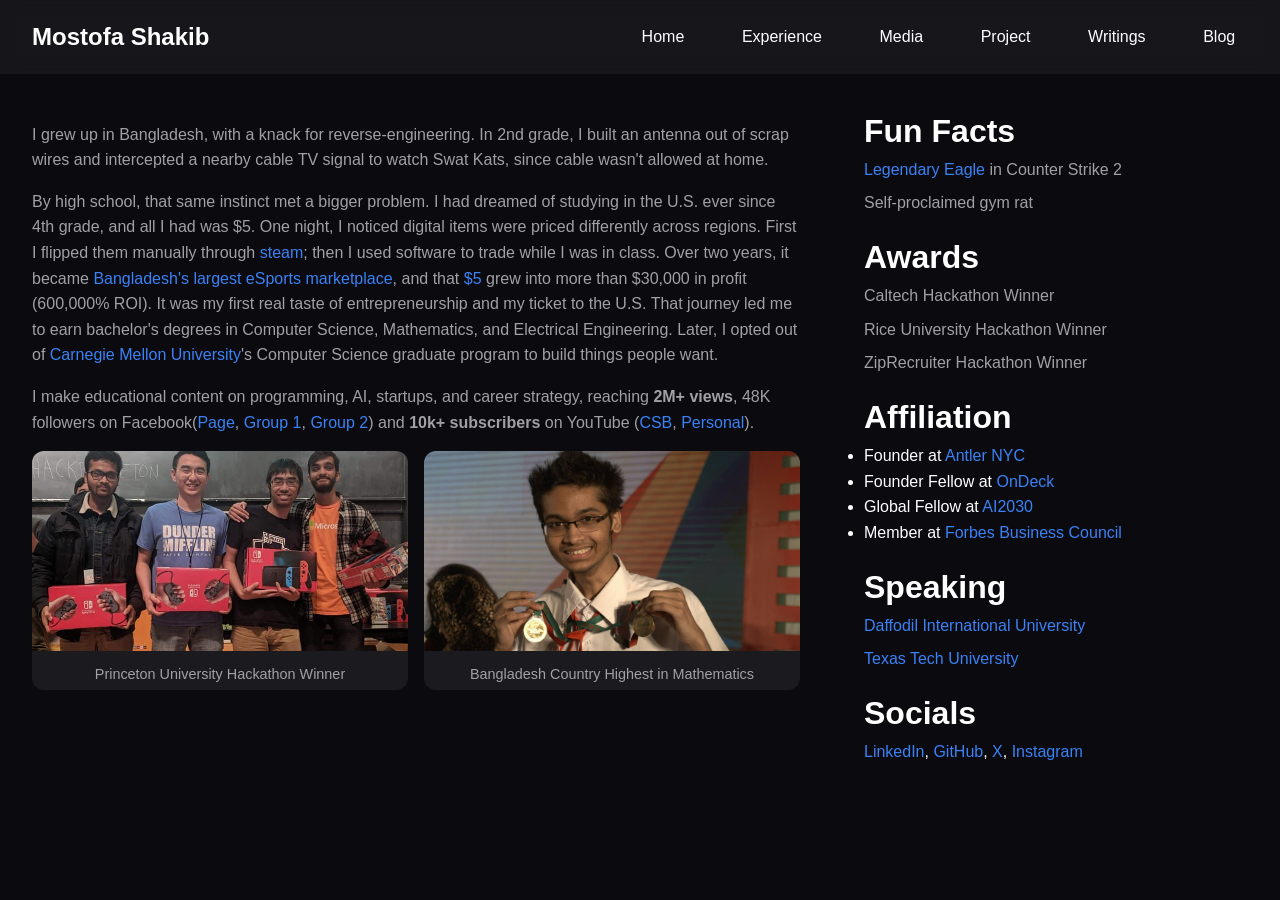
==== commit 111e8611: "refactored to make things cleaner" ====
--- a/index.html
+++ b/index.html
@@ -5,466 +5,7 @@
     <meta charset="UTF-8">
     <meta name="viewport" content="width=device-width, initial-scale=1.0">
     <title>Mostofa Shakib</title>
-    <style>
-        :root {
-            --bg-color: #0a0a0f;
-            --text-primary: #ffffff;
-            --text-secondary: #a0a0a5;
-            --accent-blue: #3b82f6;
-            --card-bg: #1a1a1f;
-        }
-
-        * {
-            margin: 0;
-            padding: 0;
-            box-sizing: border-box;
-        }
-
-        body {
-            font-family: -apple-system, BlinkMacSystemFont, 'Segoe UI', Roboto, Oxygen, Ubuntu, Cantarell, 'Open Sans', 'Helvetica Neue', sans-serif;
-            background-color: var(--bg-color);
-            color: var(--text-primary);
-            line-height: 1.6;
-            overflow-y: scroll;
-        }
-
-        .container {
-            max-width: 1300px;
-            margin: 0 auto;
-            padding: 2rem;
-            display: grid;
-            grid-template-columns: 2fr 1fr;
-            gap: 4rem;
-        }
-
-        #experiences .container {
-            grid-template-columns: 1fr;
-            justify-items: center;
-        }
-
-        #projects .container {
-            grid-template-columns: 1fr;
-            justify-items: center;
-        }
-
-        .nav {
-            display: flex;
-            justify-content: space-between;
-            align-items: center;
-            padding: 1rem 2rem;
-            background-color: rgba(26, 26, 31, 0.8);
-            backdrop-filter: blur(10px);
-            position: sticky;
-            top: 0;
-            z-index: 100;
-        }
-
-        .logo {
-            display: flex;
-            align-items: center;
-            gap: 1rem;
-        }
-
-        .logo img {
-            width: 40px;
-            height: 40px;
-        }
-
-        .site-title {
-            font-size: 1.5rem;
-            font-weight: 600;
-        }
-
-        .nav-links {
-            display: flex;
-            gap: 2rem;
-        }
-
-        .nav-links a {
-            color: var(--text-primary);
-            font-weight: 500;
-            font-size: 1rem;
-            text-decoration: none;
-            padding: 0.5rem 0.8rem;
-            border-radius: 6px;
-            transition: background 0.2s, color 0.2s;
-            cursor: pointer;
-        }
-
-        .nav-links a:hover,
-        .nav-links a.active {
-            background: var(--accent-blue);
-            color: #fff;
-        }
-
-        .main-content {
-            margin-top: 1rem;
-        }
-
-        .section {
-            margin-bottom: 1rem;
-        }
-
-        .section-title {
-            font-size: 2rem;
-            font-weight: 700;
-            color: var(--text-primary);
-        }
-
-        .content p {
-            margin-bottom: 1rem;
-            color: var(--text-secondary);
-        }
-
-        a {
-            color: var(--accent-blue);
-            text-decoration: none;
-            transition: opacity 0.3s ease;
-        }
-
-        a:hover {
-            opacity: 0.8;
-        }
-
-        .achievements-list {
-            list-style: none;
-            color: var(--text-secondary);
-        }
-
-        .achievements-list li {
-            margin-bottom: 0.5rem;
-        }
-
-        .gallery {
-            display: grid;
-            grid-template-columns: repeat(2, 1fr);
-            gap: 1rem;
-            margin-top: 1rem;
-        }
-
-        .gallery-item {
-            background: var(--card-bg);
-            border-radius: 12px;
-            overflow: hidden;
-            transition: transform 0.3s ease;
-        }
-
-        .gallery-item:hover {
-            transform: translateY(-5px);
-        }
-
-        .gallery-item img {
-            width: 100%;
-            height: 200px;
-            object-fit: cover;
-        }
-
-        .gallery-caption {
-            padding: 0.25rem;
-            color: var(--text-secondary);
-            text-align: center;
-            font-size: 0.9rem;
-        }
-
-        /* Page content styles */
-        .page-content {
-            display: none;
-            animation: fadeIn 0.5s ease-in-out;
-        }
-
-        .page-content.active {
-            display: block;
-        }
-
-        @keyframes fadeIn {
-            from {
-                opacity: 0;
-                transform: translateY(20px);
-            }
-
-            to {
-                opacity: 1;
-                transform: translateY(0);
-            }
-        }
-
-        #experiences .main-content {
-            text-align: left;
-            max-width: 800px;
-            margin: 0 auto;
-            width: 100%;
-        }
-
-        .experience-list-container {
-            display: flex;
-            flex-direction: column;
-            gap: 0.5rem;
-            margin-top: 1rem;
-            width: 100%;
-        }
-
-        .category-title {
-            font-size: 1.1rem;
-            font-weight: 600;
-            color: var(--text-secondary);
-            margin-bottom: 0.5rem;
-            padding-bottom: 0.25rem;
-            border-bottom: 1px solid rgba(255, 255, 255, 0.1);
-            display: inline-block;
-        }
-
-        .experience-row {
-            margin-bottom: 0.75rem;
-            padding-bottom: 0.75rem;
-            border-bottom: 1px dashed rgba(255, 255, 255, 0.05);
-            display: flex;
-            flex-direction: column;
-            gap: 0.2rem;
-        }
-
-        .experience-row:last-child {
-            margin-bottom: 0;
-            padding-bottom: 0;
-            border-bottom: none;
-        }
-
-        .experience-header {
-            display: flex;
-            align-items: baseline;
-            gap: 0.75rem;
-            flex-wrap: wrap;
-        }
-
-        .experience-company {
-            font-size: 1rem;
-            font-weight: 600;
-            color: var(--text-primary);
-        }
-
-        .experience-company a {
-            color: inherit;
-            text-decoration: none;
-        }
-
-        .experience-company a:hover {
-            color: var(--accent-blue);
-        }
-
-        .experience-position {
-            font-size: 0.9rem;
-            color: var(--text-secondary);
-        }
-
-        .experience-highlight {
-            color: var(--text-secondary);
-            font-size: 0.85rem;
-            line-height: 1.4;
-        }
-
-        .writings-subsection {
-            margin-bottom: 2.5rem;
-        }
-
-        .writings-subsection h2 {
-            font-size: 1.25rem;
-            font-weight: 600;
-            color: var(--text-primary);
-            margin-bottom: 1rem;
-            padding-bottom: 0.4rem;
-            border-bottom: 2px solid var(--accent-blue);
-            display: inline-block;
-        }
-
-        @media (max-width: 768px) {
-            .container {
-                grid-template-columns: 1fr;
-                gap: 2rem;
-                max-width: 100%;
-                padding: 1rem;
-            }
-
-            .nav {
-                flex-direction: column;
-                padding: 1rem;
-                gap: 1rem;
-            }
-
-            .nav-links {
-                flex-wrap: wrap;
-                justify-content: center;
-                gap: 0.5rem;
-            }
-
-            .nav-links a {
-                padding: 0.4rem 0.6rem;
-                font-size: 0.9rem;
-            }
-
-            .gallery {
-                grid-template-columns: 1fr;
-            }
-
-            #experiences .main-content,
-            #projects .main-content {
-                max-width: 100%;
-                padding: 0;
-            }
-
-            .section-title {
-                font-size: 1.5rem;
-            }
-
-            .blog-filter-btn {
-                padding: 0.4rem 0.8rem;
-                font-size: 0.85rem;
-            }
-        }
-
-        @media (max-width: 1024px) and (min-width: 769px) {
-            /* Kept empty or used for other mid-size screens */
-        }
-
-        .blog-card {
-            background: rgba(26, 26, 31, 0.4);
-            border: 1px solid rgba(255, 255, 255, 0.05);
-            border-radius: 12px;
-            padding: 0.5rem 0.75rem;
-            transition: all 0.3s ease;
-            cursor: pointer;
-            display: flex;
-            flex-direction: column;
-            position: relative;
-            overflow: hidden;
-            text-align: left;
-        }
-
-        .blog-card:hover {
-            transform: translateY(-5px);
-            background: rgba(26, 26, 31, 0.8);
-            border-color: var(--accent-blue);
-            box-shadow: 0 10px 30px -10px rgba(59, 130, 246, 0.15);
-        }
-
-        .blog-card::before {
-            content: '';
-            position: absolute;
-            top: 0;
-            left: 0;
-            width: 100%;
-            height: 2px;
-            background: linear-gradient(90deg, var(--accent-blue), transparent);
-            opacity: 0;
-            transition: opacity 0.3s;
-        }
-
-        .blog-card:hover::before {
-            opacity: 1;
-        }
-
-        .blog-meta {
-            font-size: 0.8rem;
-            color: var(--text-secondary);
-            margin-bottom: 0.15rem;
-            display: flex;
-            gap: 1rem;
-        }
-
-        .blog-title {
-            font-size: 1.15rem;
-            font-weight: 600;
-            color: var(--text-primary);
-            margin-bottom: 0.1rem;
-            line-height: 1.4;
-        }
-
-        .blog-desc {
-            color: #d1d5db;
-            font-size: 0.85rem;
-            margin-bottom: 0.15rem;
-            line-height: 1.4;
-            flex-grow: 1;
-        }
-
-        .blog-read-more {
-            color: var(--accent-blue);
-            font-size: 0.95rem;
-            font-weight: 500;
-            margin-top: auto;
-            display: flex;
-            align-items: center;
-            gap: 0.5rem;
-        }
-
-        .pagination {
-            display: flex;
-            justify-content: center;
-            align-items: center;
-            gap: 0.5rem;
-            margin-top: 3rem;
-        }
-
-        .page-btn {
-            background: var(--card-bg);
-            border: 1px solid rgba(255, 255, 255, 0.1);
-            color: var(--text-secondary);
-            width: 40px;
-            height: 40px;
-            border-radius: 8px;
-            display: flex;
-            justify-content: center;
-            align-items: center;
-            cursor: pointer;
-            transition: all 0.2s;
-            font-weight: 500;
-        }
-
-        .page-btn:hover:not(:disabled) {
-            border-color: var(--accent-blue);
-            color: var(--text-primary);
-        }
-
-        .page-btn.active {
-            background: var(--accent-blue);
-            color: white;
-            border-color: var(--accent-blue);
-        }
-
-        .page-btn:disabled {
-            opacity: 0.5;
-            cursor: not-allowed;
-        }
-
-        .blog-filter-nav {
-            display: flex;
-            justify-content: center;
-            gap: 1rem;
-            margin-bottom: 2rem;
-            flex-wrap: wrap;
-        }
-
-        .blog-filter-btn {
-            background: transparent;
-            border: 1px solid rgba(255, 255, 255, 0.1);
-            color: var(--text-secondary);
-            padding: 0.5rem 1.25rem;
-            border-radius: 20px;
-            cursor: pointer;
-            transition: all 0.3s ease;
-            font-size: 0.9rem;
-            font-weight: 500;
-        }
-
-        .blog-filter-btn:hover {
-            border-color: var(--accent-blue);
-            color: var(--text-primary);
-        }
-
-        .blog-filter-btn.active {
-            background: var(--accent-blue);
-            color: white;
-            border-color: var(--accent-blue);
-        }
-    </style>
+    <link rel="stylesheet" href="style.css">
 </head>
 
 <body>
@@ -479,8 +20,8 @@
             <a onclick="showPage('home')" class="nav-item active">Home</a>
             <a onclick="showPage('experiences')" class="nav-item">Experience</a>
             <a onclick="showPage('media')" class="nav-item">Media</a>
+            <a onclick="showPage('projects')" class="nav-item">Project</a>
             <a onclick="showPage('writings')" class="nav-item">Writings</a>
-            <a onclick="showPage('projects')" class="nav-item">Project</a>
             <a onclick="showPage('blog')" class="nav-item">Blog</a>
         </div>
     </nav>
@@ -583,10 +124,10 @@
                 <section class="section" id="socials">
                     <h2 class="section-title">Socials</h2>
                     <p>
+                        <a href="https://www.linkedin.com/in/mostofashakib">LinkedIn</a>,
+                        <a href="https://github.com/mostofashakib">GitHub</a>,
                         <a href="https://x.com/mshakib01">X</a>,
-                        <a href="https://www.instagram.com/mshakib01">Instagram</a>,
-                        <a href="https://www.linkedin.com/in/mostofashakib">LinkedIn</a>,
-                        <a href="https://github.com/mostofashakib">GitHub</a>
+                        <a href="https://www.instagram.com/mshakib01">Instagram</a>
                     </p>
                 </section>
             </aside>
@@ -619,39 +160,16 @@
                     <div class="experience-category">
                         <h2 class="category-title">Industry</h2>
                         <ul class="achievements-list" style="margin-bottom: 0.5rem; line-height: 1.6;">
+                            <li><strong style="color: var(--text-primary);">Software Engineer at Snapchat:</strong> Led
+                                messaging's identity migration (<a
+                                    href="https://techcrunch.com/2022/02/17/snapchat-change-username/">username
+                                    change</a>) for ~1B+ MAU.</li>
                             <li><strong style="color: var(--text-primary);">Software Engineer at ZipRecruiter:</strong>
                                 Enabled launch of real-time video interview (<a
                                     href="https://techcrunch.com/2024/09/05/ziprecruiters-new-tool-will-quickly-match-and-schedule-an-intro-call-with-potential-candidates/">ZipIntro</a>)
                                 for 10M job seekers daily, helping ZipRecruiter earn a spot in <a
                                     href="https://www.fastcompany.com/91269597/human-resources-most-innovative-companies-2025">Fast
                                     Company’s Most Innovative Companies</a></li>
-                            <li><strong style="color: var(--text-primary);">Software Engineer at Snapchat:</strong> Led
-                                messaging's identity migration (<a
-                                    href="https://techcrunch.com/2022/02/17/snapchat-change-username/">username
-                                    change</a>) for ~1B+ MAU.</li>
-                        </ul>
-                    </div>
-
-                    <!-- Advising & Investing -->
-                    <div class="experience-category">
-                        <h2 class="category-title">Advising & Investing</h2>
-                        <ul class="achievements-list" style="margin-bottom: 0.5rem; line-height: 1.6;">
-                            <li><strong style="color: var(--text-primary);">Accelerator Committee at <a
-                                        href="https://www.depts.ttu.edu/research/research-park/About_Us/mentors/mentor/?name=shakib-adib-mostofa"
-                                        style="color: var(--accent-blue);">Innovation Hub</a>:</strong> Evaluated and
-                                selected startups for the $40K seed accelerator.</li>
-                            <li><strong style="color: var(--text-primary);">Technical Advisor at <a
-                                        href="https://fi.co/mentors#:~:text=mostofa%20shakib"
-                                        style="color: var(--accent-blue);">Founder's
-                                        Institute</a>:</strong> Advised early-stage founders focused on AI and
-                                infrastructure.</li>
-                            <li><strong style="color: var(--text-primary);">Investor at <a href="https://gaingels.com/"
-                                        style="color: var(--accent-blue);">Gaingels</a>:</strong> Investing in
-                                early-stage AI and infrastructure startups.</li>
-                            <li><strong style="color: var(--text-primary);">Technical Advisor at <a
-                                        href="https://relaxy.com.bd/"
-                                        style="color: var(--accent-blue);">RelaxyAI</a>:</strong> Advised an
-                                Accelerating Asia-backed, Forbes 30 Under 30-led startup.</li>
                         </ul>
                     </div>
 
@@ -672,6 +190,29 @@
                                 members </li>
                         </ul>
                     </div>
+
+                    <!-- Advising & Investing -->
+                    <div class="experience-category">
+                        <h2 class="category-title">Advising & Investing</h2>
+                        <ul class="achievements-list" style="margin-bottom: 0.5rem; line-height: 1.6;">
+                            <li><strong style="color: var(--text-primary);">Accelerator Committee at <a
+                                        href="https://www.depts.ttu.edu/research/research-park/About_Us/mentors/mentor/?name=shakib-adib-mostofa"
+                                        style="color: var(--accent-blue);">Innovation Hub</a>:</strong> Evaluated and
+                                selected startups for the $40K seed accelerator.</li>
+                            <li><strong style="color: var(--text-primary);">Technical Advisor at <a
+                                        href="https://relaxy.com.bd/"
+                                        style="color: var(--accent-blue);">RelaxyAI</a>:</strong> Advised an
+                                Accelerating Asia-backed, Forbes 30 Under 30-led startup.</li>
+                            <li><strong style="color: var(--text-primary);">Investor at <a href="https://gaingels.com/"
+                                        style="color: var(--accent-blue);">Gaingels</a>:</strong> Investing in
+                                early-stage AI and infrastructure startups.</li>
+                            <li><strong style="color: var(--text-primary);">Technical Advisor at <a
+                                        href="https://fi.co/mentors#:~:text=mostofa%20shakib"
+                                        style="color: var(--accent-blue);">Founder's
+                                        Institute</a>:</strong> Advised early-stage founders focused on AI and
+                                infrastructure.</li>
+                        </ul>
+                    </div>
                 </div>
             </div>
         </div>
@@ -685,7 +226,6 @@
 
                 <section class="section">
                     <div class="content">
-                        <p>I've been featured in media outlets for my work:</p>
                         <ul class="achievements-list">
                             <!-- <li>Featured in <a
                                     href="https://www.businessinsider.com/pivoted-career-upskill-agentic-ai-software-engineering-2025-8">Business
@@ -695,31 +235,31 @@
                             <li>Featured in <a
                                     href="https://translate.google.com/translate?sl=pt&tl=en&u=https://exame.com/carreira/engenheiro-abandona-big-techs-aposta-em-ia-e-quadruplica-renda-para-us-330-mil-por-ano/">Exame</a>
                             </li> -->
-                            <li>Under30CEO: <a
-                                    href="https://www.under30ceo.com/how-a-gaming-arbitrage-strategy-led-to-revolutionizing-tech-education/">How
-                                    a
-                                    Gaming Arbitrage Strategy Led to Revolutionizing Tech Education</a></li>
                             <li>The Financial Express: <a
                                     href="https://thefinancialexpress.com.bd/youth-and-entrepreneurship/rethinking-hiring-with-mostofa-adib-shakib">Rethinking
                                     hiring with Mostofa Adib Shakib</a></li>
                             <!-- <li>USA Today: <a
                                     href="https://www.usatoday.com/story/special/contributor-content/2024/06/11/adibs-path-from-steam-trader-to-silicon-valley/74061707007/">Adib's
                                     Path from Steam Trader to Silicon Valley</a></li> -->
+                            <li>Dhaka Tribune: <a
+                                    href="https://www.dhakatribune.com/bangladesh/education/357156/bangladesh%E2%80%99s-tech-sector-energized-by">Bangladesh’s
+                                    tech sector energized by international hackathon</a></li>
+                            <li>The Financial Express: <a
+                                    href="https://thefinancialexpress.com.bd/sci-tech/how-a-bangladeshi-hackathon-is-inspiring-a-generation">How
+                                    a Bangladeshi hackathon is inspiring a generation</a></li>
                             <li>Hackernoon: <a
                                     href="https://hackernoon.com/from-bangladesh-to-texas-shakib-and-the-power-of-hackathons">From
                                     Bangladesh to Texas: Shakib and the Power of Hackathons</a>
                             </li>
                             <li>The Manab Zamin: <a href="https://www.mzamin.com/old-archive?news=103769">
                                     Shakib's Journey</a></li>
-                            <li>Dhaka Tribune: <a
-                                    href="https://www.dhakatribune.com/bangladesh/education/357156/bangladesh%E2%80%99s-tech-sector-energized-by">Bangladesh’s
-                                    tech sector energized by international hackathon</a></li>
-                            <li>The Financial Express: <a
-                                    href="https://thefinancialexpress.com.bd/sci-tech/how-a-bangladeshi-hackathon-is-inspiring-a-generation">How
-                                    a Bangladeshi hackathon is inspiring a generation</a></li>
                             <li>Bangladesh Post: <a
                                     href="https://bangladeshpost.net/posts/hackcsb-ignites-innovation-among-bangladesh-s-tech-students-144851">HackCSB
                                     ignites innovation among Bangladesh’s tech students</a></li>
+                            <li>Under30CEO: <a
+                                    href="https://www.under30ceo.com/how-a-gaming-arbitrage-strategy-led-to-revolutionizing-tech-education/">How
+                                    a
+                                    Gaming Arbitrage Strategy Led to Revolutionizing Tech Education</a></li>
                         </ul>
                     </div>
                 </section>
@@ -727,7 +267,6 @@
                 <section class="section">
                     <h2 class="section-title">🎙️ Podcasts</h2>
                     <div class="content">
-                        <p>I've been on podcasts discussing tech, entrepreneurship, and career development:</p>
                         <ul class="achievements-list">
                             <li><a href="https://youtu.be/lc6NeudSkMk?si=-1ILIFRSJVuIU6mO">Seeam Shahid Noor:</a>
                                 Sharing my journey from zero to cracking Amazon, Twitter, etc</li>
@@ -745,7 +284,6 @@
     <div id="projects" class="page-content">
         <div class="container">
             <div class="main-content">
-                <h1 class="section-title">Projects</h1>
                 <div class="content" style="margin-top: 1.5rem;">
                     <ul class="achievements-list">
                         <li><a href="https://github.com/mostofashakib/Forge">Forge</a>: Built infrastructure for
@@ -754,26 +292,26 @@
                             behavior, and scalable trajectory generation for reasoning, planning, and tool-use
                             evaluation
                         </li>
-                        <!-- <li><a href="https://github.com/mostofashakib/GideonAI">GideonAI</a>: Built a multimodal
+                        <li><a href="https://github.com/mostofashakib/GideonAI">GideonAI</a>: Built a multimodal
                             video
                             moderation agent with compliance validation, cross-model disagreement detection, drift
                             monitoring across content distributions, and cost-aware inference routing for per-clip
                             model
                             selection. Integrated confidence-based human review loops with policy feedback
                             refinement
-                        </li> -->
-                        <!-- <li><a href="https://github.com/mostofashakib/Friday">Friday</a>: An AI Interview Coach that
+                        </li>
+                        <li><a href="https://github.com/mostofashakib/Friday">Friday</a>: An AI Interview Coach that
                             adapts in real time — asking harder questions when you're doing well, probing weak spots
                             when you're not, and coaching itself on how to push you further;
                             personalizes every session to the candidate by reading their GitHub, resume,
                             publications,
-                            and the job posting before the interview begins</li> -->
-                        <!-- <li><a href="https://github.com/mostofashakib/VidQ">VidQ</a>: Agentic video downloader that
+                            and the job posting before the interview begins</li>
+                        <li><a href="https://github.com/mostofashakib/VidQ">VidQ</a>: Agentic video downloader that
                             downloads any video from any websites with no browser extensions or site-specific
                             configs.
                             Runs a two-pass pipeline inside headless Chromium that intercepts video streams and
                             downloads via ffmpeg, with a MediaRecorder fallback for DRM-adjacent or blob-URL content
-                        </li> -->
+                        </li>
 
                         <li><a
                                 href="https://www.linkedin.com/posts/safallwa_chatgpt-resumegpt-activity-7284949715173974016-oay0/">ResumeGPT</a>:
@@ -790,7 +328,6 @@
     <div id="writings" class="page-content">
         <div class="container">
             <div class="main-content">
-                <h1 class="section-title">✍️ Writings & Publications</h1>
                 <div class="content">
                     <div class="writings-subsection">
                         <h2>Research <a href="https://scholar.google.com/citations?user=IwJCxNYAAAAJ&hl" target="_blank"
@@ -814,35 +351,33 @@
                     </div>
                     <div class="writings-subsection">
                         <h2>Media Publications</h2>
-                        <ul class="achievements-list">
-                            <li>Forbes: <a
-                                    href="https://www.forbes.com/councils/forbesbusinesscouncil/2024/11/20/20-experts-share-tips-for-aspiring-entrepreneurs/">20
-                                    Experts Share Tips For Aspiring Entrepreneurs</a></li>
-                            <li>Forbes: <a
-                                    href="https://www.forbes.com/councils/forbesbusinesscouncil/2024/08/19/bootstrapping-a-tech-startup-20-expert-tips-for-finding-success/">Bootstrapping
-                                    A Tech Startup? 20 Expert Tips For Finding Success</a></li>
-                            <li>Forbes: <a
-                                    href="https://www.forbes.com/councils/forbesbusinesscouncil/2024/11/04/unexpected-catalyst-for-innovation-in-developing-nations/">Hackathons
-                                    In Developing Nations: An Unexpected Catalyst for Innovation</a></li>
-                            <li>Forbes: <a
-                                    href="https://www.forbes.com/councils/forbesbusinesscouncil/2025/04/21/three-ways-small-businesses-can-use-ai-to-their-advantage/">Three
-                                    Ways Small Businesses Can Use AI To Their Advantage</a></li>
-                            <li>Forbes: <a
-                                    href="https://www.forbes.com/councils/forbesbusinesscouncil/2025/01/02/how-to-start-a-company-with-little-money/">How
-                                    to Start a Company With Little Money</a></li>
-                            <li>The Financial Express: <a
-                                    href="https://today.thefinancialexpress.com.bd/editorial/does-openais-sora-signal-end-of-youtubers-1713279487">Does
-                                    OpenAI's Sora signal end of YouTubers?</a></li>
-                            <li>Hackernoon: <a
-                                    href="https://hackernoon.com/devin-ai-end-of-software-engineers-or-just-a-tool">Devin
-                                    AI: End of Software Engineers or Just A Tool?</a></li>
-                            <li>HackerNoon: <a
-                                    href="https://hackernoon.com/how-to-get-the-most-out-of-your-university-life-as-a-software-engineer">How
-                                    to Get the Most Out of Your University Life as a CS Student</a></li>
-                            <li>HackerNoon: <a href="https://hackernoon.com/unlocking-doors-to-google-and-facebook">How
-                                    to
-                                    Become a Google Engineer</a></li>
-                        </ul>
+                        <p style="line-height: 1.8; color: var(--text-secondary);">
+                            <a
+                                href="https://www.forbes.com/councils/forbesbusinesscouncil/2024/11/20/20-experts-share-tips-for-aspiring-entrepreneurs/">20
+                                Experts Share Tips For Aspiring Entrepreneurs</a> (Forbes),
+                            <a
+                                href="https://www.forbes.com/councils/forbesbusinesscouncil/2024/08/19/bootstrapping-a-tech-startup-20-expert-tips-for-finding-success/">Bootstrapping
+                                A Tech Startup? 20 Expert Tips For Finding Success</a> (Forbes),
+                            <a
+                                href="https://www.forbes.com/councils/forbesbusinesscouncil/2024/11/04/unexpected-catalyst-for-innovation-in-developing-nations/">Hackathons
+                                In Developing Nations: An Unexpected Catalyst for Innovation</a> (Forbes),
+                            <a
+                                href="https://www.forbes.com/councils/forbesbusinesscouncil/2025/04/21/three-ways-small-businesses-can-use-ai-to-their-advantage/">Three
+                                Ways Small Businesses Can Use AI To Their Advantage</a> (Forbes),
+                            <a
+                                href="https://www.forbes.com/councils/forbesbusinesscouncil/2025/01/02/how-to-start-a-company-with-little-money/">How
+                                to Start a Company With Little Money</a> (Forbes),
+                            <a
+                                href="https://today.thefinancialexpress.com.bd/editorial/does-openais-sora-signal-end-of-youtubers-1713279487">Does
+                                OpenAI's Sora signal end of YouTubers?</a> (The Financial Express),
+                            <a href="https://hackernoon.com/devin-ai-end-of-software-engineers-or-just-a-tool">Devin AI:
+                                End of Software Engineers or Just A Tool?</a> (HackerNoon),
+                            <a
+                                href="https://hackernoon.com/how-to-get-the-most-out-of-your-university-life-as-a-software-engineer">How
+                                to Get the Most Out of Your University Life as a CS Student</a> (HackerNoon),
+                            <a href="https://hackernoon.com/unlocking-doors-to-google-and-facebook">How to Become a
+                                Google Engineer</a> (HackerNoon)
+                        </p>
                     </div>
                 </div>
             </div>
@@ -875,212 +410,7 @@
         </div>
     </div>
 
-    <script>
-        // Page navigation functionality
-        function showPage(pageId) {
-            // Scroll to top of the page instantly to prevent flickering
-            window.scrollTo(0, 0);
-
-            // Hide all pages
-            const pages = document.querySelectorAll('.page-content');
-            pages.forEach(page => {
-                page.classList.remove('active');
-            });
-
-            // Show selected page
-            const selectedPage = document.getElementById(pageId);
-            if (selectedPage) {
-                selectedPage.classList.add('active');
-            }
-
-            // Update navigation active state
-            const navItems = document.querySelectorAll('.nav-item');
-            navItems.forEach(item => {
-                item.classList.remove('active');
-            });
-
-            // Find and activate the corresponding nav item
-            const activeNavItem = document.querySelector(`[onclick="showPage('${pageId}')"]`);
-            if (activeNavItem) {
-                activeNavItem.classList.add('active');
-            }
-        }
-
-        const blogs = [
-            {
-                title: "LLM Training Overview",
-                description: "A visual mapping of how foundational models are designed, trained, aligned, and optimized for inference.",
-                date: "November 29, 2025",
-                readTime: "6 min read",
-                url: "blog/llm_training_overview.html",
-                category: "tech"
-            },
-            {
-                title: "LLM Evaluation & Benchmark",
-                description: "Evaluations, why they fail, how to use LLM as a Judge, and why agentic traces are harder to evaluate.",
-                date: "November 28, 2025",
-                readTime: "20 min read",
-                url: "blog/llm_evaluation.html",
-                category: "tech"
-            },
-            {
-                title: "LLM as a Judge",
-                description: "How to reliably use LLMs as evaluators, common biases, mitigation and structured outputs.",
-                date: "November 27, 2025",
-                readTime: "12 min read",
-                url: "blog/llm_as_a_judge.html",
-                category: "tech"
-            },
-            {
-                title: "LLM Post-Training",
-                description: "A look at SFT, RLHF, and DPO, and how base models are fine-tuned to follow instructions.",
-                date: "November 25, 2025",
-                readTime: "25 min read",
-                url: "blog/post-training-llms.html",
-                category: "tech"
-            },
-            // {
-            //     title: "LLM Model Architecture",
-            //     description: "Examining core layers: Attention, MLP, Positional Encodings, and variants like MQA and Mixture of Experts.",
-            //     date: "March 29, 2026",
-            //     readTime: "Coming Soon",
-            //     url: "blog/model_architecture.html"
-            // },
-            // {
-            //     title: "LLM Pre-Training",
-            //     description: "Exploring compute scaling laws, distributed architectures, and mixed precision optimization.",
-            //     date: "March 29, 2026",
-            //     readTime: "Coming Soon",
-            //     url: "blog/pretraining.html"
-            // },
-            // {
-            //     title: "LLM Inference Ops",
-            //     description: "Deep dive into model deployment via KV Cache, Speculative Decoding, and PagedAttention.",
-            //     date: "March 29, 2026",
-            //     readTime: "Coming Soon",
-            //     url: "blog/inference.html"
-            // },
-            // {
-            //     title: "High Fidelity Environments",
-            //     description: "Testing model deployments via sandboxing, robust tooling, and mock production scenarios.",
-            //     date: "March 29, 2026",
-            //     readTime: "Coming Soon",
-            //     url: "blog/high_fidelity_environment.html"
-            // }
-        ];
-
-        const BLOGS_PER_PAGE = 6;
-        let currentBlogPage = 1;
-        let currentBlogCategory = 'all';
-
-        function filterBlogs(category) {
-            currentBlogCategory = category;
-            currentBlogPage = 1; // Reset to first page
-
-            // Update active state of buttons
-            const buttons = document.querySelectorAll('.blog-filter-btn');
-            buttons.forEach(btn => {
-                btn.classList.remove('active');
-                if (btn.getAttribute('onclick').includes(`('${category}')`)) {
-                    btn.classList.add('active');
-                }
-            });
-
-            renderBlogs();
-        }
-
-        function renderBlogs() {
-            const container = document.getElementById('blog-container');
-            const pagination = document.getElementById('blog-pagination');
-
-            if (currentBlogCategory === 'reading-list') {
-                container.innerHTML = `
-                    <div style="grid-column: 1 / -1; text-align: left; padding: 0.5rem 0; width: 100%;">
-                        <h2 style="font-size: 1.4rem; color: var(--text-primary); margin-bottom: 1rem; border-bottom: 1px solid rgba(255,255,255,0.1); padding-bottom: 0.5rem;">Startups</h2>
-                        <ul class="achievements-list" style="margin-bottom: 2.5rem; list-style-type: disc; margin-left: 1.5rem; line-height: 1.8;">
-                            <li><strong>Zero to One</strong> by Peter Thiel</li>
-                            <li><strong>Built to Last</strong> by Jim Collins and Jerry I. Porras</li>
-                            <li><strong>Negotiation Genius</strong> by Deepak Malhotra and Max Bazerman</li>
-                            <li><strong>The Mom Test</strong> by Rob Fitzpatrick</li>
-                            <li><strong>Start Small, Stay Small</strong> by Rob Walling</li>
-                            <li><strong>The Unfair Advantage</strong> by Ash Ali and Hasan Kubba</li>
-                        </ul>
-
-                        <h2 style="font-size: 1.4rem; color: var(--text-primary); margin-bottom: 1rem; border-bottom: 1px solid rgba(255,255,255,0.1); padding-bottom: 0.5rem;">Personal</h2>
-                        <ul class="achievements-list" style="list-style-type: disc; margin-left: 1.5rem; line-height: 1.8;">
-                            <li><strong>Meditations</strong> by Marcus Aurelius</li>
-                            <li><strong>The 48 Laws of Power</strong> by Robert Greene</li>
-                            <li><strong>Money: The True Story of a Made-Up Thing</strong> by Jacob Goldstein</li>
-                        </ul>
-                    </div>
-                `;
-                pagination.innerHTML = '';
-                return;
-            }
-
-            // Filter blogs by category
-            const filteredBlogs = currentBlogCategory === 'all'
-                ? blogs
-                : blogs.filter(blog => blog.category === currentBlogCategory);
-
-            // Calculate slice
-            const startIndex = (currentBlogPage - 1) * BLOGS_PER_PAGE;
-            const endIndex = startIndex + BLOGS_PER_PAGE;
-            const currentBlogs = filteredBlogs.slice(startIndex, endIndex);
-
-            // Render Blogs
-            if (currentBlogs.length === 0) {
-                container.innerHTML = '<div style="text-align: center; grid-column: 1 / -1; color: var(--text-secondary); padding: 2rem 0;">No articles found in this category.</div>';
-            } else {
-                container.innerHTML = currentBlogs.map(blog => `
-                    <div class="blog-card" onclick="window.location.href='${blog.url}'">
-                        <div class="blog-meta">
-                            <span>${blog.date}</span>
-                            <span>•</span>
-                            <span>${blog.readTime}</span>
-                        </div>
-                        <div class="blog-title">${blog.title}</div>
-                        <div class="blog-desc">${blog.description}</div>
-                    </div>
-                `).join('');
-            }
-
-            // Render Pagination
-            const totalPages = Math.ceil(filteredBlogs.length / BLOGS_PER_PAGE);
-
-            if (totalPages > 1) {
-                let paginationHTML = `<button class="page-btn" ${currentBlogPage === 1 ? 'disabled' : ''} onclick="changeBlogPage(${currentBlogPage - 1})">←</button>`;
-
-                for (let i = 1; i <= totalPages; i++) {
-                    paginationHTML += `<button class="page-btn ${currentBlogPage === i ? 'active' : ''}" onclick="changeBlogPage(${i})">${i}</button>`;
-                }
-
-                paginationHTML += `<button class="page-btn" ${currentBlogPage === totalPages ? 'disabled' : ''} onclick="changeBlogPage(${currentBlogPage + 1})">→</button>`;
-                pagination.innerHTML = paginationHTML;
-            } else {
-                pagination.innerHTML = '';
-            }
-        }
-
-        function changeBlogPage(page) {
-            const filteredBlogs = currentBlogCategory === 'all'
-                ? blogs
-                : blogs.filter(blog => blog.category === currentBlogCategory);
-            const totalPages = Math.ceil(filteredBlogs.length / BLOGS_PER_PAGE);
-            if (page >= 1 && page <= totalPages) {
-                currentBlogPage = page;
-                renderBlogs();
-                // Scroll to top of blog section instantly to prevent flickering
-                window.scrollTo(0, 0);
-            }
-        }
-
-        // Initialize with home page and render blogs
-        document.addEventListener('DOMContentLoaded', function () {
-            showPage('home');
-            renderBlogs();
-        });
-    </script>
+    <script src="script.js"></script>
 </body>
 
 </html>
--- a/style.css
+++ b/style.css
@@ -0,0 +1,458 @@
+        :root {
+            --bg-color: #0a0a0f;
+            --text-primary: #ffffff;
+            --text-secondary: #a0a0a5;
+            --accent-blue: #3b82f6;
+            --card-bg: #1a1a1f;
+        }
+
+        * {
+            margin: 0;
+            padding: 0;
+            box-sizing: border-box;
+        }
+
+        body {
+            font-family: -apple-system, BlinkMacSystemFont, 'Segoe UI', Roboto, Oxygen, Ubuntu, Cantarell, 'Open Sans', 'Helvetica Neue', sans-serif;
+            background-color: var(--bg-color);
+            color: var(--text-primary);
+            line-height: 1.6;
+            overflow-y: scroll;
+        }
+
+        .container {
+            max-width: 1300px;
+            margin: 0 auto;
+            padding: 2rem;
+            display: grid;
+            grid-template-columns: 2fr 1fr;
+            gap: 4rem;
+        }
+
+        #experiences .container {
+            grid-template-columns: 1fr;
+            justify-items: center;
+        }
+
+        #projects .container {
+            grid-template-columns: 1fr;
+            justify-items: center;
+        }
+
+        .nav {
+            display: flex;
+            justify-content: space-between;
+            align-items: center;
+            padding: 1rem 2rem;
+            background-color: rgba(26, 26, 31, 0.8);
+            backdrop-filter: blur(10px);
+            position: sticky;
+            top: 0;
+            z-index: 100;
+        }
+
+        .logo {
+            display: flex;
+            align-items: center;
+            gap: 1rem;
+        }
+
+        .logo img {
+            width: 40px;
+            height: 40px;
+        }
+
+        .site-title {
+            font-size: 1.5rem;
+            font-weight: 600;
+        }
+
+        .nav-links {
+            display: flex;
+            gap: 2rem;
+        }
+
+        .nav-links a {
+            color: var(--text-primary);
+            font-weight: 500;
+            font-size: 1rem;
+            text-decoration: none;
+            padding: 0.5rem 0.8rem;
+            border-radius: 6px;
+            transition: background 0.2s, color 0.2s;
+            cursor: pointer;
+        }
+
+        .nav-links a:hover,
+        .nav-links a.active {
+            background: var(--accent-blue);
+            color: #fff;
+        }
+
+        .main-content {
+            margin-top: 1rem;
+        }
+
+        .section {
+            margin-bottom: 1rem;
+        }
+
+        .section-title {
+            font-size: 2rem;
+            font-weight: 700;
+            color: var(--text-primary);
+        }
+
+        .content p {
+            margin-bottom: 1rem;
+            color: var(--text-secondary);
+        }
+
+        a {
+            color: var(--accent-blue);
+            text-decoration: none;
+            transition: opacity 0.3s ease;
+        }
+
+        a:hover {
+            opacity: 0.8;
+        }
+
+        .achievements-list {
+            list-style: none;
+            color: var(--text-secondary);
+        }
+
+        .achievements-list li {
+            margin-bottom: 0.5rem;
+        }
+
+        .gallery {
+            display: grid;
+            grid-template-columns: repeat(2, 1fr);
+            gap: 1rem;
+            margin-top: 1rem;
+        }
+
+        .gallery-item {
+            background: var(--card-bg);
+            border-radius: 12px;
+            overflow: hidden;
+            transition: transform 0.3s ease;
+        }
+
+        .gallery-item:hover {
+            transform: translateY(-5px);
+        }
+
+        .gallery-item img {
+            width: 100%;
+            height: 200px;
+            object-fit: cover;
+        }
+
+        .gallery-caption {
+            padding: 0.25rem;
+            color: var(--text-secondary);
+            text-align: center;
+            font-size: 0.9rem;
+        }
+
+        /* Page content styles */
+        .page-content {
+            display: none;
+            animation: fadeIn 0.5s ease-in-out;
+        }
+
+        .page-content.active {
+            display: block;
+        }
+
+        @keyframes fadeIn {
+            from {
+                opacity: 0;
+                transform: translateY(20px);
+            }
+
+            to {
+                opacity: 1;
+                transform: translateY(0);
+            }
+        }
+
+        #experiences .main-content {
+            text-align: left;
+            max-width: 800px;
+            margin: 0 auto;
+            width: 100%;
+        }
+
+        .experience-list-container {
+            display: flex;
+            flex-direction: column;
+            gap: 0.5rem;
+            margin-top: 1rem;
+            width: 100%;
+        }
+
+        .category-title {
+            font-size: 1.1rem;
+            font-weight: 600;
+            color: var(--text-secondary);
+            margin-bottom: 0.5rem;
+            padding-bottom: 0.25rem;
+            border-bottom: 1px solid rgba(255, 255, 255, 0.1);
+            display: inline-block;
+        }
+
+        .experience-row {
+            margin-bottom: 0.75rem;
+            padding-bottom: 0.75rem;
+            border-bottom: 1px dashed rgba(255, 255, 255, 0.05);
+            display: flex;
+            flex-direction: column;
+            gap: 0.2rem;
+        }
+
+        .experience-row:last-child {
+            margin-bottom: 0;
+            padding-bottom: 0;
+            border-bottom: none;
+        }
+
+        .experience-header {
+            display: flex;
+            align-items: baseline;
+            gap: 0.75rem;
+            flex-wrap: wrap;
+        }
+
+        .experience-company {
+            font-size: 1rem;
+            font-weight: 600;
+            color: var(--text-primary);
+        }
+
+        .experience-company a {
+            color: inherit;
+            text-decoration: none;
+        }
+
+        .experience-company a:hover {
+            color: var(--accent-blue);
+        }
+
+        .experience-position {
+            font-size: 0.9rem;
+            color: var(--text-secondary);
+        }
+
+        .experience-highlight {
+            color: var(--text-secondary);
+            font-size: 0.85rem;
+            line-height: 1.4;
+        }
+
+        .writings-subsection {
+            margin-bottom: 2.5rem;
+        }
+
+        .writings-subsection h2 {
+            font-size: 1.25rem;
+            font-weight: 600;
+            color: var(--text-primary);
+            margin-bottom: 1rem;
+            padding-bottom: 0.4rem;
+            border-bottom: 2px solid var(--accent-blue);
+            display: inline-block;
+        }
+
+        @media (max-width: 768px) {
+            .container {
+                grid-template-columns: 1fr;
+                gap: 2rem;
+                max-width: 100%;
+                padding: 1rem;
+            }
+
+            .nav {
+                flex-direction: column;
+                padding: 1rem;
+                gap: 1rem;
+            }
+
+            .nav-links {
+                flex-wrap: wrap;
+                justify-content: center;
+                gap: 0.5rem;
+            }
+
+            .nav-links a {
+                padding: 0.4rem 0.6rem;
+                font-size: 0.9rem;
+            }
+
+            .gallery {
+                grid-template-columns: 1fr;
+            }
+
+            #experiences .main-content,
+            #projects .main-content {
+                max-width: 100%;
+                padding: 0;
+            }
+
+            .section-title {
+                font-size: 1.5rem;
+            }
+
+            .blog-filter-btn {
+                padding: 0.4rem 0.8rem;
+                font-size: 0.85rem;
+            }
+        }
+
+        @media (max-width: 1024px) and (min-width: 769px) {
+            /* Kept empty or used for other mid-size screens */
+        }
+
+        .blog-card {
+            background: rgba(26, 26, 31, 0.4);
+            border: 1px solid rgba(255, 255, 255, 0.05);
+            border-radius: 12px;
+            padding: 0.5rem 0.75rem;
+            transition: all 0.3s ease;
+            cursor: pointer;
+            display: flex;
+            flex-direction: column;
+            position: relative;
+            overflow: hidden;
+            text-align: left;
+        }
+
+        .blog-card:hover {
+            transform: translateY(-5px);
+            background: rgba(26, 26, 31, 0.8);
+            border-color: var(--accent-blue);
+            box-shadow: 0 10px 30px -10px rgba(59, 130, 246, 0.15);
+        }
+
+        .blog-card::before {
+            content: '';
+            position: absolute;
+            top: 0;
+            left: 0;
+            width: 100%;
+            height: 2px;
+            background: linear-gradient(90deg, var(--accent-blue), transparent);
+            opacity: 0;
+            transition: opacity 0.3s;
+        }
+
+        .blog-card:hover::before {
+            opacity: 1;
+        }
+
+        .blog-meta {
+            font-size: 0.8rem;
+            color: var(--text-secondary);
+            margin-bottom: 0.15rem;
+            display: flex;
+            gap: 1rem;
+        }
+
+        .blog-title {
+            font-size: 1.15rem;
+            font-weight: 600;
+            color: var(--text-primary);
+            margin-bottom: 0.1rem;
+            line-height: 1.4;
+        }
+
+        .blog-desc {
+            color: #d1d5db;
+            font-size: 0.85rem;
+            margin-bottom: 0.15rem;
+            line-height: 1.4;
+            flex-grow: 1;
+        }
+
+        .blog-read-more {
+            color: var(--accent-blue);
+            font-size: 0.95rem;
+            font-weight: 500;
+            margin-top: auto;
+            display: flex;
+            align-items: center;
+            gap: 0.5rem;
+        }
+
+        .pagination {
+            display: flex;
+            justify-content: center;
+            align-items: center;
+            gap: 0.5rem;
+            margin-top: 3rem;
+        }
+
+        .page-btn {
+            background: var(--card-bg);
+            border: 1px solid rgba(255, 255, 255, 0.1);
+            color: var(--text-secondary);
+            width: 40px;
+            height: 40px;
+            border-radius: 8px;
+            display: flex;
+            justify-content: center;
+            align-items: center;
+            cursor: pointer;
+            transition: all 0.2s;
+            font-weight: 500;
+        }
+
+        .page-btn:hover:not(:disabled) {
+            border-color: var(--accent-blue);
+            color: var(--text-primary);
+        }
+
+        .page-btn.active {
+            background: var(--accent-blue);
+            color: white;
+            border-color: var(--accent-blue);
+        }
+
+        .page-btn:disabled {
+            opacity: 0.5;
+            cursor: not-allowed;
+        }
+
+        .blog-filter-nav {
+            display: flex;
+            justify-content: center;
+            gap: 1rem;
+            margin-bottom: 2rem;
+            flex-wrap: wrap;
+        }
+
+        .blog-filter-btn {
+            background: transparent;
+            border: 1px solid rgba(255, 255, 255, 0.1);
+            color: var(--text-secondary);
+            padding: 0.5rem 1.25rem;
+            border-radius: 20px;
+            cursor: pointer;
+            transition: all 0.3s ease;
+            font-size: 0.9rem;
+            font-weight: 500;
+        }
+
+        .blog-filter-btn:hover {
+            border-color: var(--accent-blue);
+            color: var(--text-primary);
+        }
+
+        .blog-filter-btn.active {
+            background: var(--accent-blue);
+            color: white;
+            border-color: var(--accent-blue);
+        }
